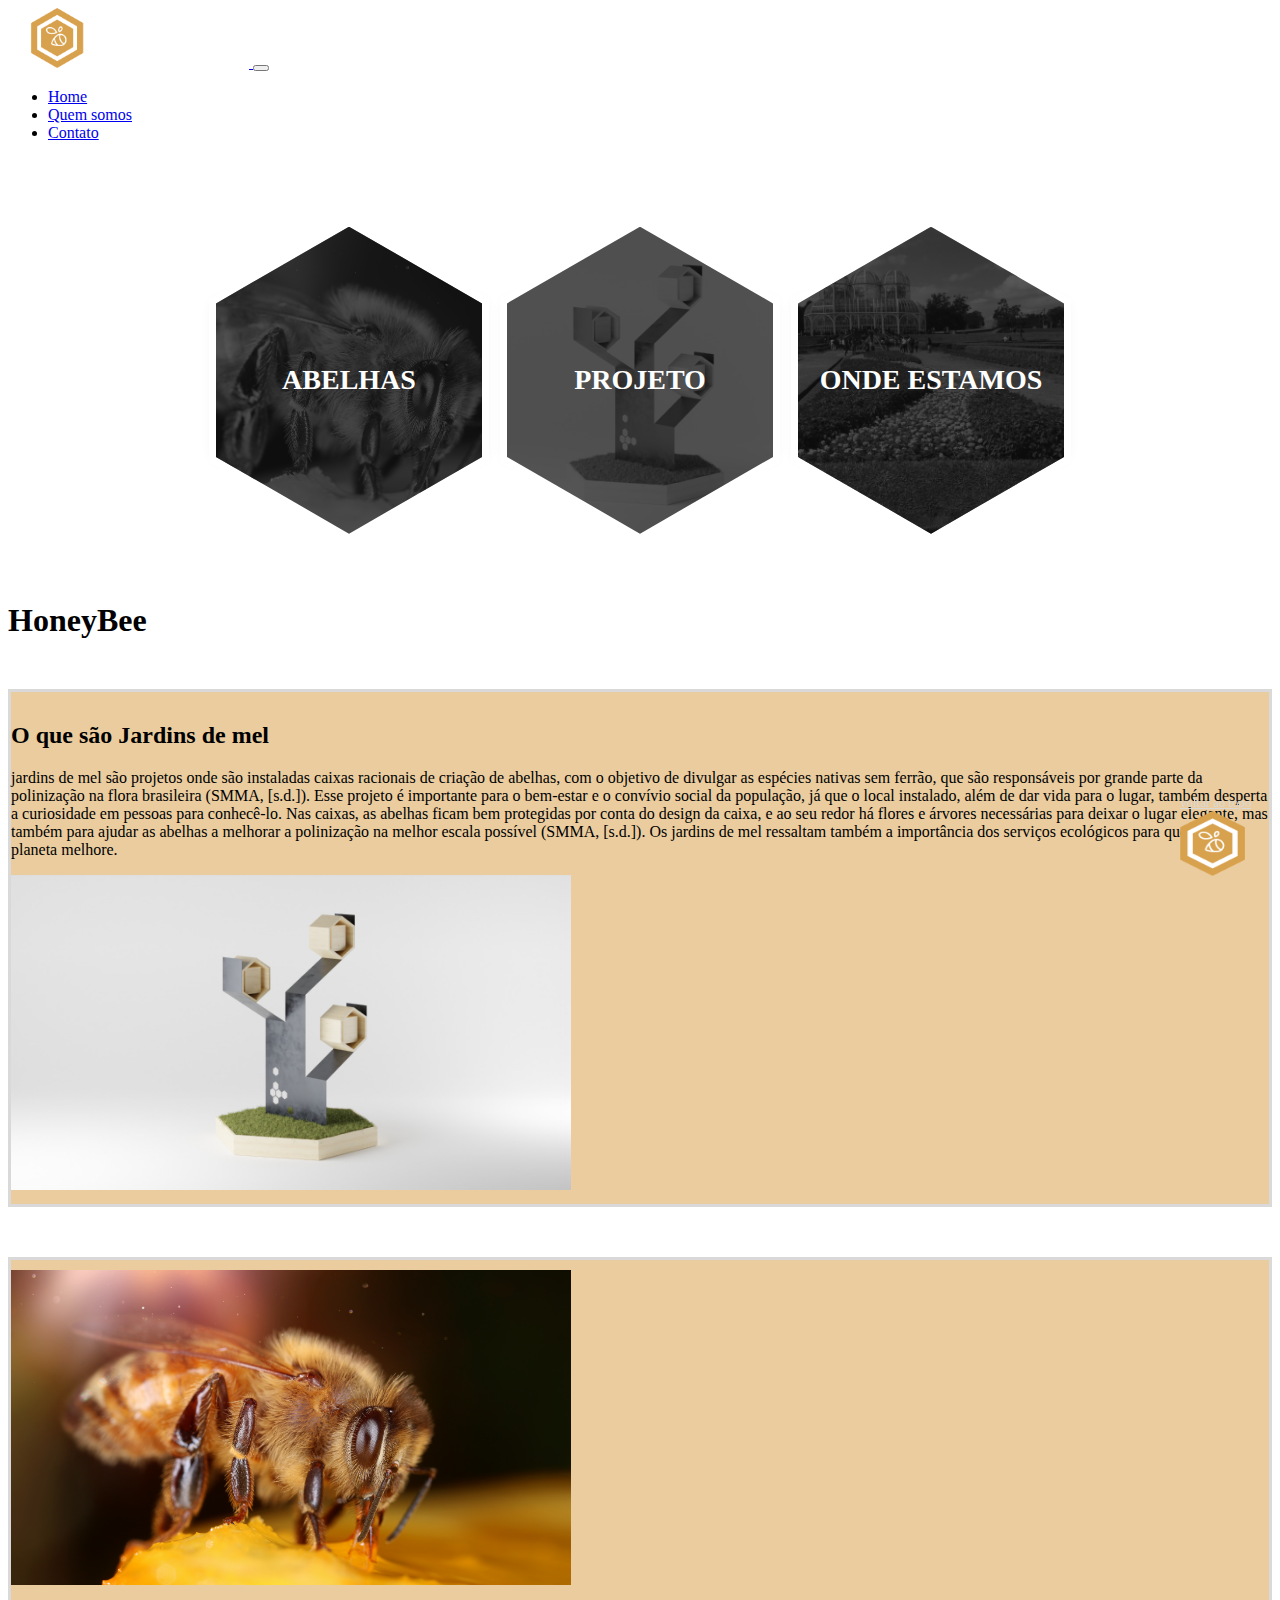
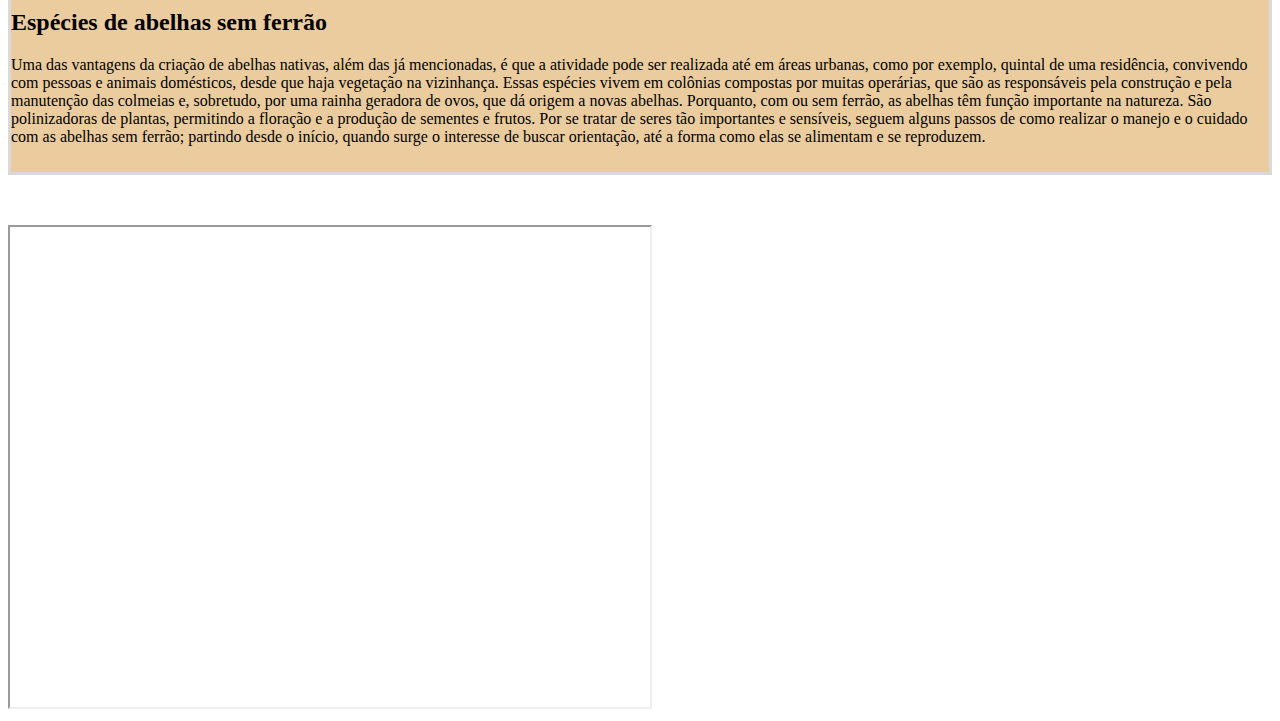
==== index.html @ 40b840bf "Alteracoes de layout" ====
<!DOCTYPE html>
<html lang="pt-br">

<head>
    <meta charset="UTF-8">
    <meta http-equiv="X-UA-Compatible" content="IE=edge">
    <meta name="viewport" content="width=device-width, initial-scale=1.0">
    <link href="https://cdn.jsdelivr.net/npm/bootstrap@5.0.0/dist/css/bootstrap.min.css" rel="stylesheet" integrity="sha384-wEmeIV1mKuiNpC+IOBjI7aAzPcEZeedi5yW5f2yOq55WWLwNGmvvx4Um1vskeMj0" crossorigin="anonymous">
    <link rel="shortcut icon" href="./img/icon.png" type="image/x-icon">
    <link rel="stylesheet" href="https://cdn.jsdelivr.net/npm/bootstrap-icons@1.5.0/font/bootstrap-icons.css">
    <link rel="stylesheet" href="./css/style-boot.css">
    <title>Projeto HoneyBee</title>
</head>

<body>

    <header>
        <nav class="navbar navbar-expand-md navbar-dark bg-dark">
            <div class="container">
                <a class="navbar-brand" href="#">
                    <img src="./img/HoneybeeWhite.png" alt="Logo honeybee">
                </a>
                <button class="navbar-toggler" type="button" data-bs-toggle="collapse" data-bs-target="#navbarSupportedContent" aria-controls="navbarSupportedContent" aria-expanded="false" aria-label="Toggle navigation">
                    <span class="navbar-toggler-icon"></span>
                </button>
                <div class="collapse navbar-collapse" id="navbarSupportedContent">
                    <ul class="navbar-nav ms-auto mb-2 mb-lg-0">
                        <li class="nav-item">
                            <a class="nav-link" href="#">Home</a>
                        </li>
                        <li class="nav-item">
                            <a class="nav-link" href="#">Quem somos</a>
                        </li>

                        <li class="nav-item">
                            <a class="nav-link" href="#">Contato</a>
                        </li>
                    </ul>
                </div>
            </div>
        </nav>
    </header>

    <main>

        <ul class="honeycomb">
            <li class="honeycomb-cell">
                <img class="honeycomb-cell_img" src="./img/abelha.jpeg">
                <div class="honeycomb-cell_title">Abelhas</div>
            </li>
            <li class="honeycomb-cell">
                <img class="honeycomb-cell_img" src="./img/pedestal V2.jpeg">
                <a href="#projeto">
                    <div class="honeycomb-cell_title">Projeto</div>
                </a>
            </li>
            <li class="honeycomb-cell">
                <img class="honeycomb-cell_img" src="./img/onde_estamos.png">
                <a href="https://www.google.com.br/">
                    <div class="honeycomb-cell_title">Onde Estamos</div>
                </a>
            </li>
        </ul>
        </div>

        <div class="container">

            <h1>HoneyBee</h1>

            <div class="row">
                <div class="col">
                    <label>
                        <h2>O que são Jardins de mel</h2>

                        <p>
                            jardins de mel são projetos onde são instaladas caixas racionais de criação de abelhas, com o objetivo de divulgar as espécies nativas sem ferrão, que são responsáveis por grande parte da polinização na flora brasileira (SMMA, [s.d.]). Esse projeto é importante
                            para o bem-estar e o convívio social da população, já que o local instalado, além de dar vida para o lugar, também desperta a curiosidade em pessoas para conhecê-lo. Nas caixas, as abelhas ficam bem protegidas por conta do design da
                            caixa, e ao seu redor há flores e árvores necessárias para deixar o lugar elegante, mas também para ajudar as abelhas a melhorar a polinização na melhor escala possível (SMMA, [s.d.]). Os jardins de mel ressaltam também a importância
                            dos serviços ecológicos para que o nosso planeta melhore.
                        </p>

                    </label>
                </div>

                <div class="col">
                    <label>
                        <img src="./img/pedestal V2.jpeg" class="rounded mx-auto d-block" alt="...">
                    </label>
                </div>
            </div>

            <div class="row">
                <div class="col">
                    <label>
                        <img src="./img/abelha.jpeg" class="rounded mx-auto d-block" alt="...">
                    </label>
                </div>

                <div class="col">

                    <h2>Espécies de abelhas sem ferrão</h2>

                    <p>Uma das vantagens da criação de abelhas nativas, além das já mencionadas, é que a atividade pode ser realizada até em áreas urbanas, como por exemplo, quintal de uma residência, convivendo com pessoas e animais domésticos, desde que
                        haja vegetação na vizinhança. Essas espécies vivem em colônias compostas por muitas operárias, que são as responsáveis pela construção e pela manutenção das colmeias e, sobretudo, por uma rainha geradora de ovos, que dá origem
                        a novas abelhas. Porquanto, com ou sem ferrão, as abelhas têm função importante na natureza. São polinizadoras de plantas, permitindo a floração e a produção de sementes e frutos. Por se tratar de seres tão importantes e sensíveis,
                        seguem alguns passos de como realizar o manejo e o cuidado com as abelhas sem ferrão; partindo desde o início, quando surge o interesse de buscar orientação, até a forma como elas se alimentam e se reproduzem.
                    </p>
                </div>
            </div>

            <iframe src="https://www.google.com/maps/d/embed?mid=1UHLvC9kQbbUJvI1ijsJhCEGsywyWT3DD" width="640" height="480"></iframe>




        </div>



    </main>

    <footer>

    </footer>

    <div id="voltar-topo">
        <a href="#">voltar ao topo<img src="./img/icon.png" alt="ícone navegação para o topo">
        </a>
    </div>



    <script src="https://cdn.jsdelivr.net/npm/bootstrap@5.0.0/dist/js/bootstrap.bundle.min.js" integrity="sha384-p34f1UUtsS3wqzfto5wAAmdvj+osOnFyQFpp4Ua3gs/ZVWx6oOypYoCJhGGScy+8" crossorigin="anonymous"></script>

    <footer>

    </footer>

</body>

</html>
---- css/style-boot.css ----
.navbar-brand img {
    max-height: 60px;
}

.navbar-nav {
    align-items: center;
}

#conteudo {
    column-count: 2;
    column-gap: 50px;
    column-width: 250px;
    margin: 50px 0px;
}

#conteudo h1 {
    column-span: all;
    margin-bottom: 30px;
}

#conteudo p {
    text-align: justify;
}

.row {
    margin: 50px 0px;
    padding: 10px 0px;
    border: #d9d9d9 solid;
    background-color: #d8a04d8a;
}

.col img {
    width: 35rem;
    padding-top: 10;
}

.carousel-caption {
    color: #888;
}

#banner {
    max-width: 70%;
    margin: auto;
    margin-top: 50px;
}

.modal-dialogue {
    width: 600px;
}

.hexagono {
    overflow: hidden;
    visibility: hidden;
    -webkit-transform: rotate(120deg);
    -moz-transform: rotate(120deg);
    -ms-transform: rotate(120deg);
    -o-transform: rotate(120deg);
    transform: rotate(120deg);
    cursor: pointer;
}

.imagens img {
    width: 300px;
    margin: 20px 50px;
    border: 3px solid blueviolet;
}

#voltar-topo {
    width: 80px;
    position: fixed;
    bottom: 20px;
    right: 20px;
}

#voltar-topo a {
    color: #d9d9d9;
    font-size: 0.8rem;
}

#voltar-topo img {
    width: 65px;
    height: 65px;
}

.honeycomb {
    display: -webkit-box;
    display: flex;
    flex-wrap: wrap;
    list-style: none;
    -webkit-box-pack: center;
    justify-content: center;
    -webkit-box-align: center;
    align-items: center;
    max-width: 1200px;
    margin: 0 auto;
    padding: 0;
    transform: translateY(80px);
    margin-bottom: 200px;
    cursor: pointer;
}

.honeycomb-cell {
    -webkit-box-flex: 0;
    flex: 0 1 250px;
    max-width: 250px;
    height: 137.5px;
    margin: 65.4px 12.5px 25px;
    position: relative;
    padding: 0.5em;
    text-align: center;
    z-index: 1;
    box-shadow: 0px 0px 15px 0 rgba(0, 0, 0, 0.1);
}

.honeycomb-cell a {
    text-decoration: none;
}

.honeycomb-cell_img {
    object-fit: cover;
    object-position: center;
    filter: grayscale(100%);
}

.honeycomb-cell_title {
    height: 100%;
    display: -webkit-box;
    display: flex;
    -webkit-box-orient: vertical;
    -webkit-box-direction: normal;
    flex-direction: column;
    -webkit-box-pack: center;
    justify-content: center;
    -webkit-hyphens: auto;
    hyphens: auto;
    word-break: break-word;
    text-transform: uppercase;
    color: #fff;
    font-weight: 700;
    font-size: 1.75em;
    transition: opacity 350ms;
}

.honeycomb-cell_title>small {
    font-weight: 300;
    margin-top: 0.25em;
    cursor: pointer;
}

.honeycomb-cell::before,
.honeycomb-cell::after {
    content: '';
}

.honeycomb-cell::before,
.honeycomb-cell::after,
.honeycomb-cell_img {
    top: -50%;
    left: 0;
    width: 100%;
    height: 200%;
    display: block;
    position: absolute;
    -webkit-clip-path: polygon(50% 0%, 100% 25%, 100% 75%, 50% 100%, 0% 75%, 0% 25%);
    clip-path: polygon(50% 0%, 100% 25%, 100% 75%, 50% 100%, 0% 75%, 0% 25%);
    z-index: -1;
}

.honeycomb-cell::before {
    background: #fff;
    transform: scale(1.055);
}

.honeycomb-cell::after {
    background: #111111;
    opacity: 0.7;
    transition: opacity 350ms;
    -webkit-transition: opacity 350ms;
}

.honeycomb-cell:hover .honeycomb-cell_title {
    opacity: 0;
}

.honeycomb-cell:hover .honeycomb-cell_img {
    filter: grayscale(0%);
}

.honeycomb-cell:hover::before {
    background: #d8a14d;
}

.honeycomb-cell:hover::after {
    opacity: 0;
    cursor: pointer;
}

.honeycomb_Hidden {
    display: none;
    opacity: 0;
    width: 250px;
    margin: 0 12.5px;
}


/****** Responsive *******/

@media (max-width: 550px) {
    .honeycomb-cell {
        margin: 81.25px 25px;
    }
}

@media (min-width: 550px) and (max-width: 825px) {
    .honeycomb-cell:nth-child(3n) {
        margin-right: calc(50% - 125px);
        margin-left: calc(50% - 125px);
    }
    .honeycomb_Hidden:nth-child(3n + 5) {
        display: block;
    }
}

@media (min-width: 825px) and (max-width: 1100px) {
    .honeycomb-cell:nth-child(5n + 4) {
        margin-left: calc(50% - 275px);
    }
    .honeycomb-cell:nth-child(5n + 5) {
        margin-right: calc(50% - 275px);
    }
    .honeycomb_Hidden:nth-child(5n),
    .honeycomb_Hidden:nth-child(5n + 3) {
        display: block;
    }
}

@media (min-width: 1100px) {
    .honeycomb-cell:nth-child(7n + 5) {
        margin-left: calc(50% - 400px);
    }
    .honeycomb-cell:nth-child(7n + 7),
    .honeycomb-cell:nth-child(7n + 5):nth-last-child(2) {
        margin-right: calc(50% - 400px);
    }
    .honeycomb_Hidden:nth-child(7n + 7),
    .honeycomb_Hidden:nth-child(7n + 9),
    .honeycomb_Hidden:nth-child(7n + 11) {
        display: block;
    }
}
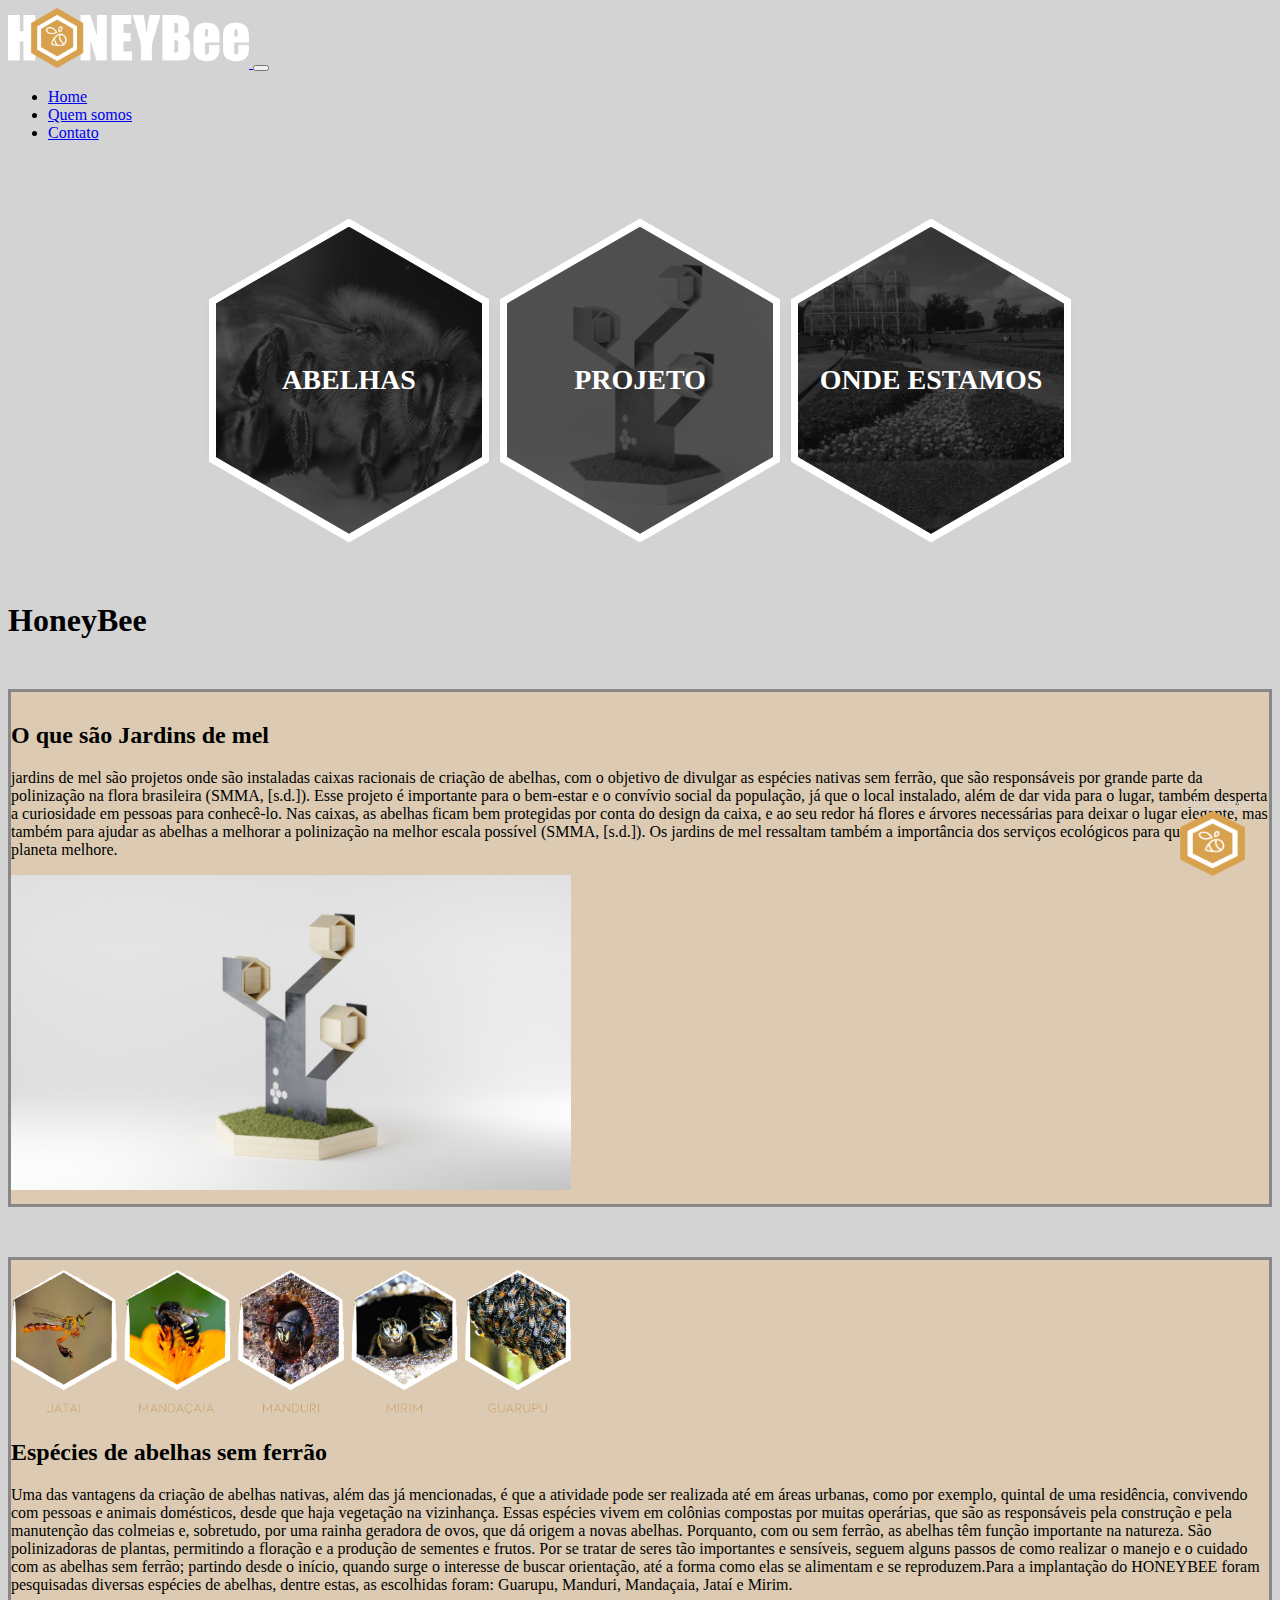
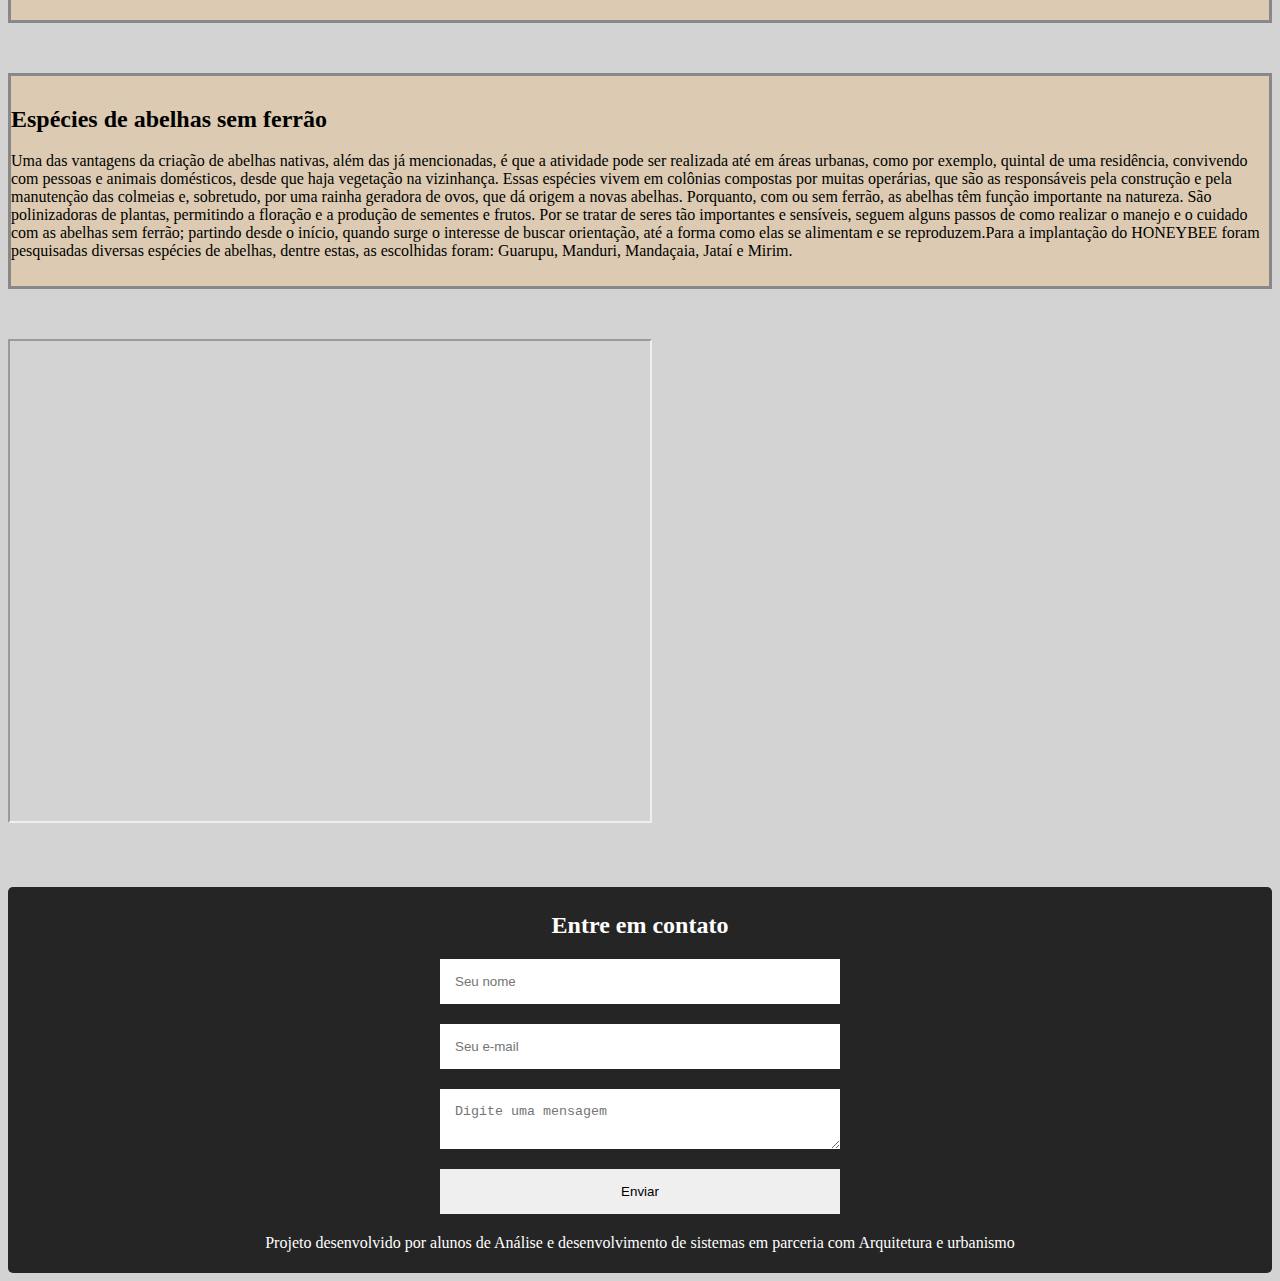
==== commit 9aef0b6e: "Alteracao em layout" ====
--- a/index.html
+++ b/index.html
@@ -29,11 +29,11 @@
                             <a class="nav-link" href="#">Home</a>
                         </li>
                         <li class="nav-item">
-                            <a class="nav-link" href="#">Quem somos</a>
+                            <a class="nav-link" href="#quem-somos">Quem somos</a>
                         </li>
 
                         <li class="nav-item">
-                            <a class="nav-link" href="#">Contato</a>
+                            <a class="nav-link" href="#contato">Contato</a>
                         </li>
                     </ul>
                 </div>
@@ -46,7 +46,9 @@
         <ul class="honeycomb">
             <li class="honeycomb-cell">
                 <img class="honeycomb-cell_img" src="./img/abelha.jpeg">
-                <div class="honeycomb-cell_title">Abelhas</div>
+                <a href="#abelhas">
+                    <div class="honeycomb-cell_title">Abelhas</div>
+                </a>
             </li>
             <li class="honeycomb-cell">
                 <img class="honeycomb-cell_img" src="./img/pedestal V2.jpeg">
@@ -56,7 +58,7 @@
             </li>
             <li class="honeycomb-cell">
                 <img class="honeycomb-cell_img" src="./img/onde_estamos.png">
-                <a href="https://www.google.com.br/">
+                <a href="#mapa">
                     <div class="honeycomb-cell_title">Onde Estamos</div>
                 </a>
             </li>
@@ -92,7 +94,7 @@
             <div class="row">
                 <div class="col">
                     <label>
-                        <img src="./img/abelha.jpeg" class="rounded mx-auto d-block" alt="...">
+                        <img id="abelhas" src="./img/tipos de abelhas.png" class="rounded mx-auto d-block " alt="...">
                     </label>
                 </div>
 
@@ -103,15 +105,34 @@
                     <p>Uma das vantagens da criação de abelhas nativas, além das já mencionadas, é que a atividade pode ser realizada até em áreas urbanas, como por exemplo, quintal de uma residência, convivendo com pessoas e animais domésticos, desde que
                         haja vegetação na vizinhança. Essas espécies vivem em colônias compostas por muitas operárias, que são as responsáveis pela construção e pela manutenção das colmeias e, sobretudo, por uma rainha geradora de ovos, que dá origem
                         a novas abelhas. Porquanto, com ou sem ferrão, as abelhas têm função importante na natureza. São polinizadoras de plantas, permitindo a floração e a produção de sementes e frutos. Por se tratar de seres tão importantes e sensíveis,
-                        seguem alguns passos de como realizar o manejo e o cuidado com as abelhas sem ferrão; partindo desde o início, quando surge o interesse de buscar orientação, até a forma como elas se alimentam e se reproduzem.
+                        seguem alguns passos de como realizar o manejo e o cuidado com as abelhas sem ferrão; partindo desde o início, quando surge o interesse de buscar orientação, até a forma como elas se alimentam e se reproduzem.Para a implantação
+                        do HONEYBEE foram pesquisadas diversas espécies de abelhas, dentre estas, as escolhidas foram: Guarupu, Manduri, Mandaçaia, Jataí e Mirim.
                     </p>
                 </div>
             </div>
 
-            <iframe src="https://www.google.com/maps/d/embed?mid=1UHLvC9kQbbUJvI1ijsJhCEGsywyWT3DD" width="640" height="480"></iframe>
+            <div class="row">
+                <div id="quem-somos" class="col">
+                    <label>
 
+                        <h2>Espécies de abelhas sem ferrão</h2>
 
+                         <p>Uma das vantagens da criação de abelhas nativas, além das já mencionadas, é que a atividade pode ser realizada até em áreas urbanas, como por exemplo, quintal de uma residência, convivendo com pessoas e animais domésticos, desde que
+                        haja vegetação na vizinhança. Essas espécies vivem em colônias compostas por muitas operárias, que são as responsáveis pela construção e pela manutenção das colmeias e, sobretudo, por uma rainha geradora de ovos, que dá origem
+                        a novas abelhas. Porquanto, com ou sem ferrão, as abelhas têm função importante na natureza. São polinizadoras de plantas, permitindo a floração e a produção de sementes e frutos. Por se tratar de seres tão importantes e sensíveis,
+                        seguem alguns passos de como realizar o manejo e o cuidado com as abelhas sem ferrão; partindo desde o início, quando surge o interesse de buscar orientação, até a forma como elas se alimentam e se reproduzem.Para a implantação
+                        do HONEYBEE foram pesquisadas diversas espécies de abelhas, dentre estas, as escolhidas foram: Guarupu, Manduri, Mandaçaia, Jataí e Mirim.
+                    </p>
+                       
+                    </label>
+                </div>
 
+                <div class="col">
+
+                </div>
+            </div>
+
+            <iframe id="mapa" src="https://www.google.com/maps/d/embed?mid=1UHLvC9kQbbUJvI1ijsJhCEGsywyWT3DD" width="640" height="480"></iframe>
 
         </div>
 
@@ -119,20 +140,29 @@
 
     </main>
 
-    <footer>
-
-    </footer>
-
     <div id="voltar-topo">
         <a href="#">voltar ao topo<img src="./img/icon.png" alt="ícone navegação para o topo">
         </a>
     </div>
 
 
-
     <script src="https://cdn.jsdelivr.net/npm/bootstrap@5.0.0/dist/js/bootstrap.bundle.min.js" integrity="sha384-p34f1UUtsS3wqzfto5wAAmdvj+osOnFyQFpp4Ua3gs/ZVWx6oOypYoCJhGGScy+8" crossorigin="anonymous"></script>
 
-    <footer>
+    <footer id="contato">
+
+        <h2>Entre em contato</h2>
+        <form action="" method="">
+            <input type="text" name="name" placeholder="Seu nome">
+
+            <input type="email" name="email" placeholder="Seu e-mail">
+
+            <textarea name="msg" placeholder="Digite uma mensagem"></textarea>
+
+            <input type="submit" value="Enviar" href="index.html">
+
+        </form>
+
+        <p>Projeto desenvolvido por alunos de Análise e desenvolvimento de sistemas em parceria com Arquitetura e urbanismo</p>
 
     </footer>
 
--- a/css/style-boot.css
+++ b/css/style-boot.css
@@ -1,3 +1,12 @@
+@import url('http://fonts.cdnfonts.com/css/kiona-2');
+body {
+    background-color: rgb(211, 211, 211);
+}
+
+iframe {
+    margin: auto;
+}
+
 .navbar-brand img {
     max-height: 60px;
 }
@@ -7,6 +16,7 @@
 }
 
 #conteudo {
+    font-family: 'Kiona', sans-serif;
     column-count: 2;
     column-gap: 50px;
     column-width: 250px;
@@ -14,6 +24,7 @@
 }
 
 #conteudo h1 {
+    font-family: 'Kiona', sans-serif;
     column-span: all;
     margin-bottom: 30px;
 }
@@ -25,12 +36,14 @@
 .row {
     margin: 50px 0px;
     padding: 10px 0px;
-    border: #d9d9d9 solid;
-    background-color: #d8a04d8a;
+    border: #888888 solid;
+    background-color: #ecbc7357;
 }
 
 .col img {
-    width: 35rem;
+    min-width: 15rem;
+    max-width: 35rem;
+    margin: auto;
     padding-top: 10;
 }
 
@@ -202,6 +215,46 @@
     margin: 0 12.5px;
 }
 
+footer {
+    padding: 5px 0;
+    background-color: #252525;
+    color: #fff;
+    text-align: center;
+    border-radius: 5px;
+    margin-top: 60px;
+}
+
+footer h2 {
+    padding: -10px;
+}
+
+footer img {
+    height: 150px;
+    margin: 10px 5px 5px;
+}
+
+footer p {
+    margin-top: 20px;
+}
+
+footer form {
+    width: 400px;
+    margin-left: auto;
+    margin-right: auto;
+}
+
+footer input,
+footer textarea {
+    border: none;
+    padding: 15px;
+    box-sizing: border-box;
+    margin-bottom: 20px;
+    width: 100%;
+    display: block;
+    outline: none;
+    height: auto;
+}
+
 
 /****** Responsive *******/
 
@@ -216,35 +269,35 @@
         margin-right: calc(50% - 125px);
         margin-left: calc(50% - 125px);
     }
-    .honeycomb_Hidden:nth-child(3n + 5) {
+    .honeycomb_Hidden:nth-child(3n+5) {
         display: block;
     }
 }
 
 @media (min-width: 825px) and (max-width: 1100px) {
-    .honeycomb-cell:nth-child(5n + 4) {
+    .honeycomb-cell:nth-child(5n+4) {
         margin-left: calc(50% - 275px);
     }
-    .honeycomb-cell:nth-child(5n + 5) {
+    .honeycomb-cell:nth-child(5n+5) {
         margin-right: calc(50% - 275px);
     }
     .honeycomb_Hidden:nth-child(5n),
-    .honeycomb_Hidden:nth-child(5n + 3) {
+    .honeycomb_Hidden:nth-child(5n+3) {
         display: block;
     }
 }
 
 @media (min-width: 1100px) {
-    .honeycomb-cell:nth-child(7n + 5) {
+    .honeycomb-cell:nth-child(7n+5) {
         margin-left: calc(50% - 400px);
     }
-    .honeycomb-cell:nth-child(7n + 7),
-    .honeycomb-cell:nth-child(7n + 5):nth-last-child(2) {
+    .honeycomb-cell:nth-child(7n+7),
+    .honeycomb-cell:nth-child(7n+5):nth-last-child(2) {
         margin-right: calc(50% - 400px);
     }
-    .honeycomb_Hidden:nth-child(7n + 7),
-    .honeycomb_Hidden:nth-child(7n + 9),
-    .honeycomb_Hidden:nth-child(7n + 11) {
+    .honeycomb_Hidden:nth-child(7n+7),
+    .honeycomb_Hidden:nth-child(7n+9),
+    .honeycomb_Hidden:nth-child(7n+11) {
         display: block;
     }
 }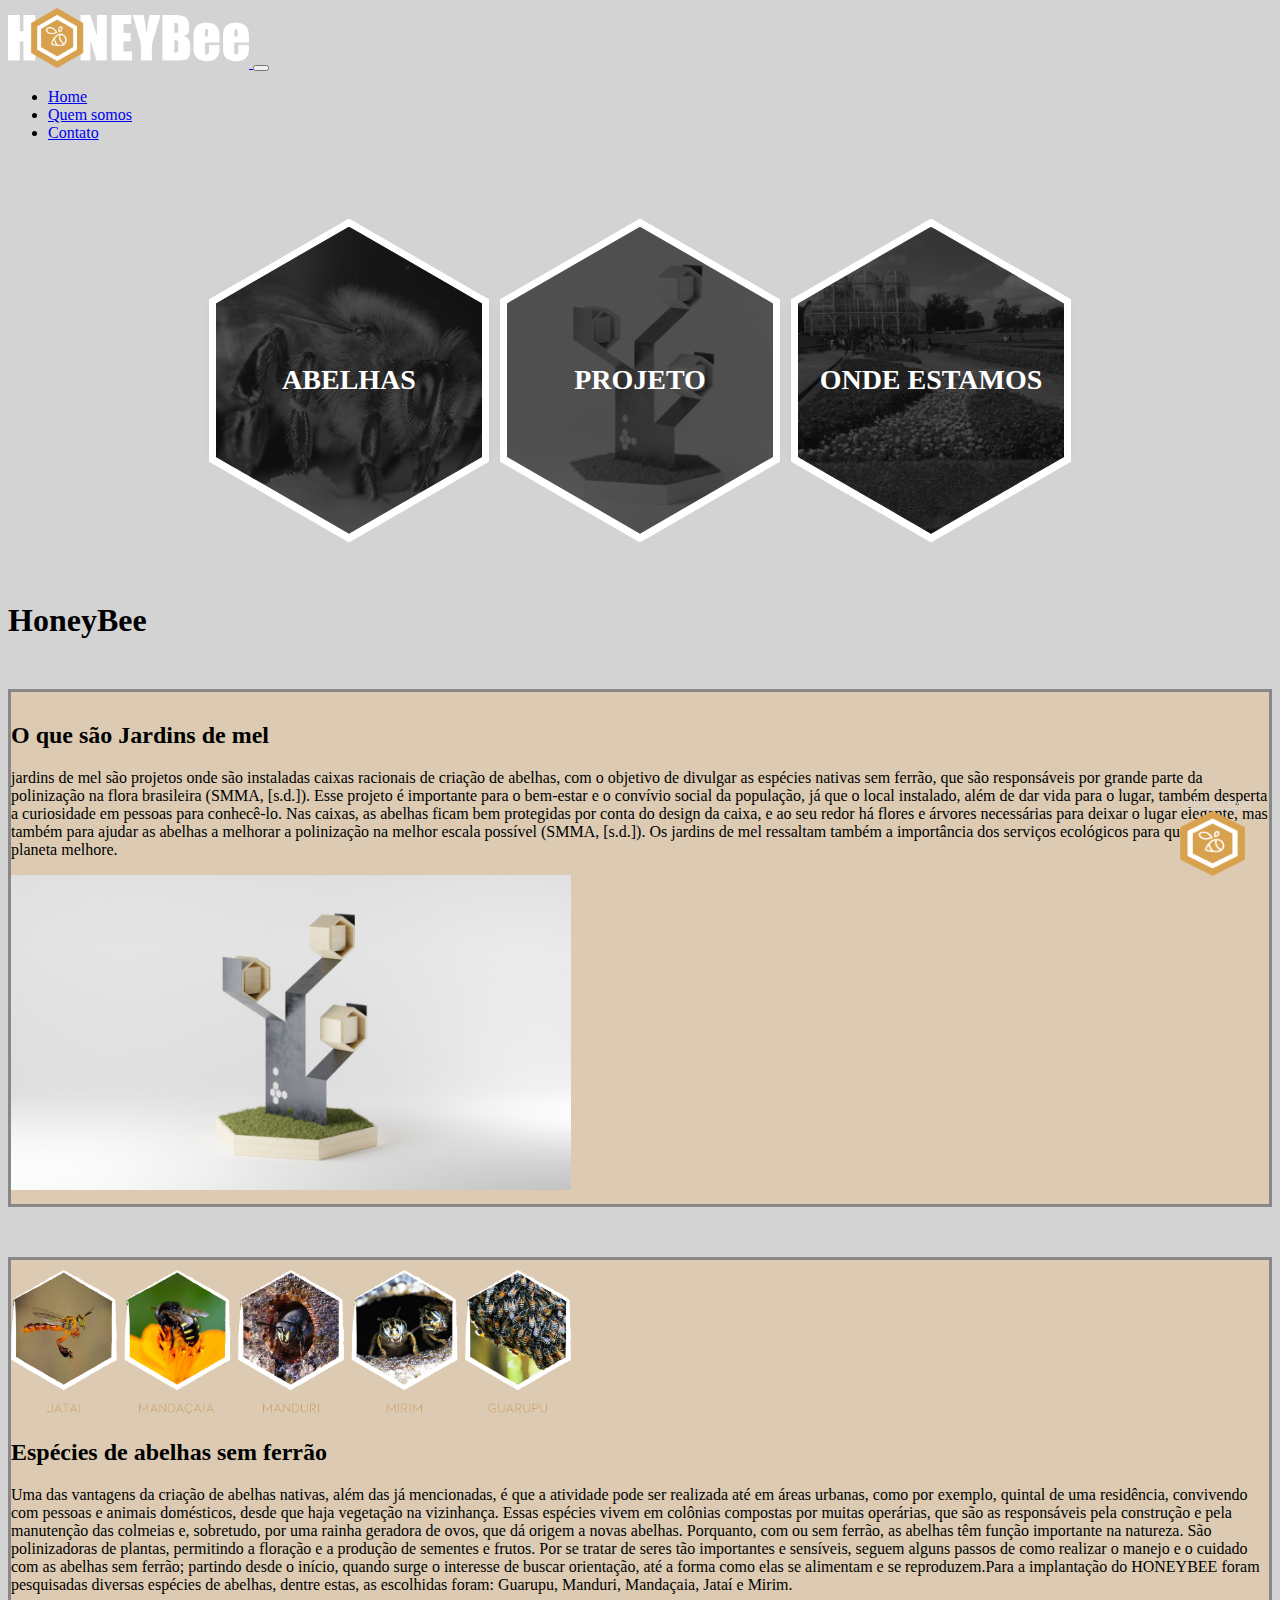
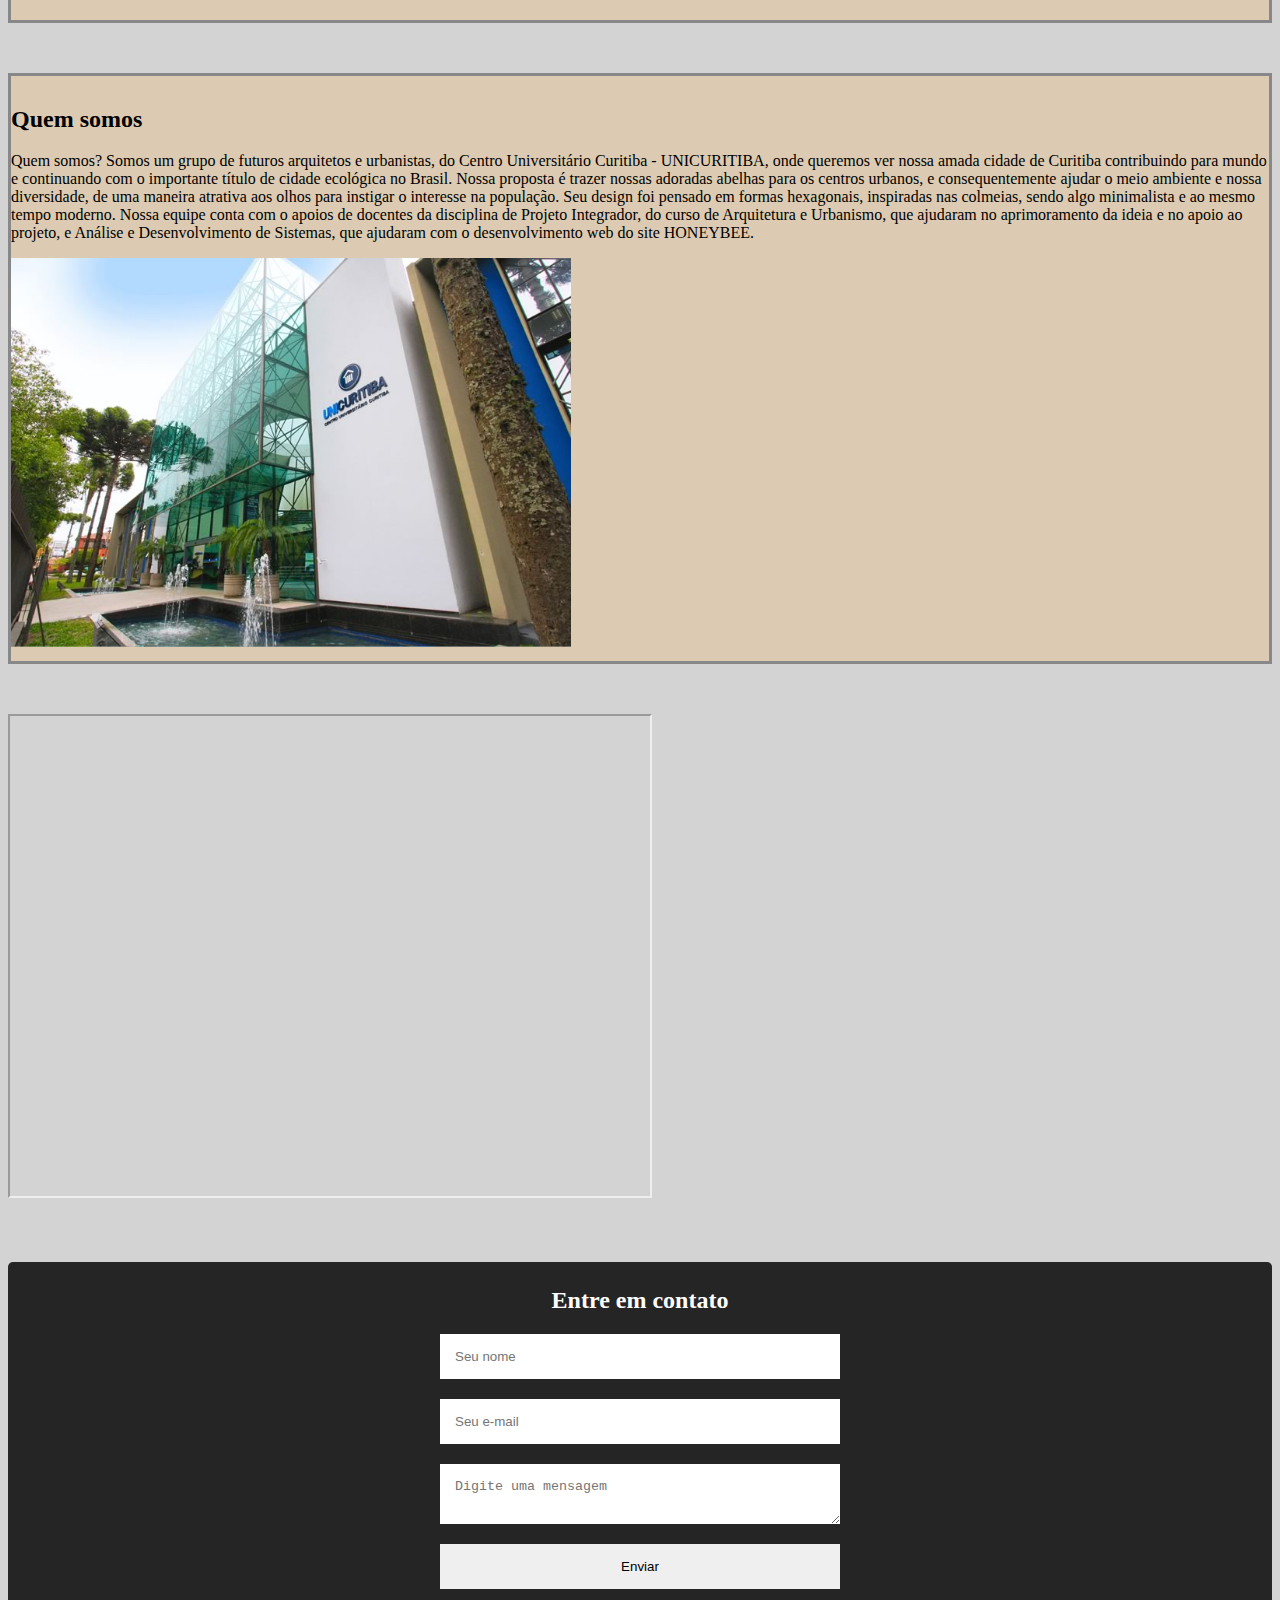
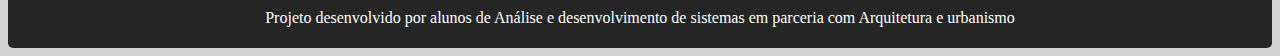
==== commit bb7eddc8: "Alteracao em layout" ====
--- a/index.html
+++ b/index.html
@@ -115,20 +115,26 @@
                 <div id="quem-somos" class="col">
                     <label>
 
-                        <h2>Espécies de abelhas sem ferrão</h2>
+                        <h2>Quem somos</h2>
 
-                         <p>Uma das vantagens da criação de abelhas nativas, além das já mencionadas, é que a atividade pode ser realizada até em áreas urbanas, como por exemplo, quintal de uma residência, convivendo com pessoas e animais domésticos, desde que
-                        haja vegetação na vizinhança. Essas espécies vivem em colônias compostas por muitas operárias, que são as responsáveis pela construção e pela manutenção das colmeias e, sobretudo, por uma rainha geradora de ovos, que dá origem
-                        a novas abelhas. Porquanto, com ou sem ferrão, as abelhas têm função importante na natureza. São polinizadoras de plantas, permitindo a floração e a produção de sementes e frutos. Por se tratar de seres tão importantes e sensíveis,
-                        seguem alguns passos de como realizar o manejo e o cuidado com as abelhas sem ferrão; partindo desde o início, quando surge o interesse de buscar orientação, até a forma como elas se alimentam e se reproduzem.Para a implantação
-                        do HONEYBEE foram pesquisadas diversas espécies de abelhas, dentre estas, as escolhidas foram: Guarupu, Manduri, Mandaçaia, Jataí e Mirim.
+                         <p>Quem somos? 
+
+                            Somos um grupo de futuros arquitetos e urbanistas, do Centro Universitário Curitiba - UNICURITIBA, onde queremos ver nossa amada cidade de Curitiba contribuindo para mundo e continuando com o importante título de cidade ecológica no Brasil.
+                            
+                            Nossa proposta é trazer nossas adoradas abelhas para os centros urbanos, e consequentemente ajudar o meio ambiente e nossa diversidade, de uma maneira atrativa aos olhos para instigar o interesse na população. 
+                            
+                            Seu design foi pensado em formas hexagonais, inspiradas nas colmeias, sendo algo minimalista e ao mesmo tempo moderno. 
+                            
+                            Nossa equipe conta com o apoios de docentes da disciplina de Projeto Integrador, do curso de Arquitetura e Urbanismo, que ajudaram no aprimoramento da ideia e no apoio ao projeto, e Análise e Desenvolvimento de Sistemas, que ajudaram com o desenvolvimento web do site HONEYBEE.
                     </p>
                        
                     </label>
                 </div>
 
                 <div class="col">
-
+                    <label>
+                        <img id="UNICURITIBA" src="./img/motivo-3.jpg" class="rounded mx-auto d-block " alt="...">
+                    </label>
                 </div>
             </div>
 
--- a/css/style-boot.css
+++ b/css/style-boot.css
@@ -1,5 +1,6 @@
 @import url('http://fonts.cdnfonts.com/css/kiona-2');
 body {
+    scroll-behavior: smooth;
     background-color: rgb(211, 211, 211);
 }
 
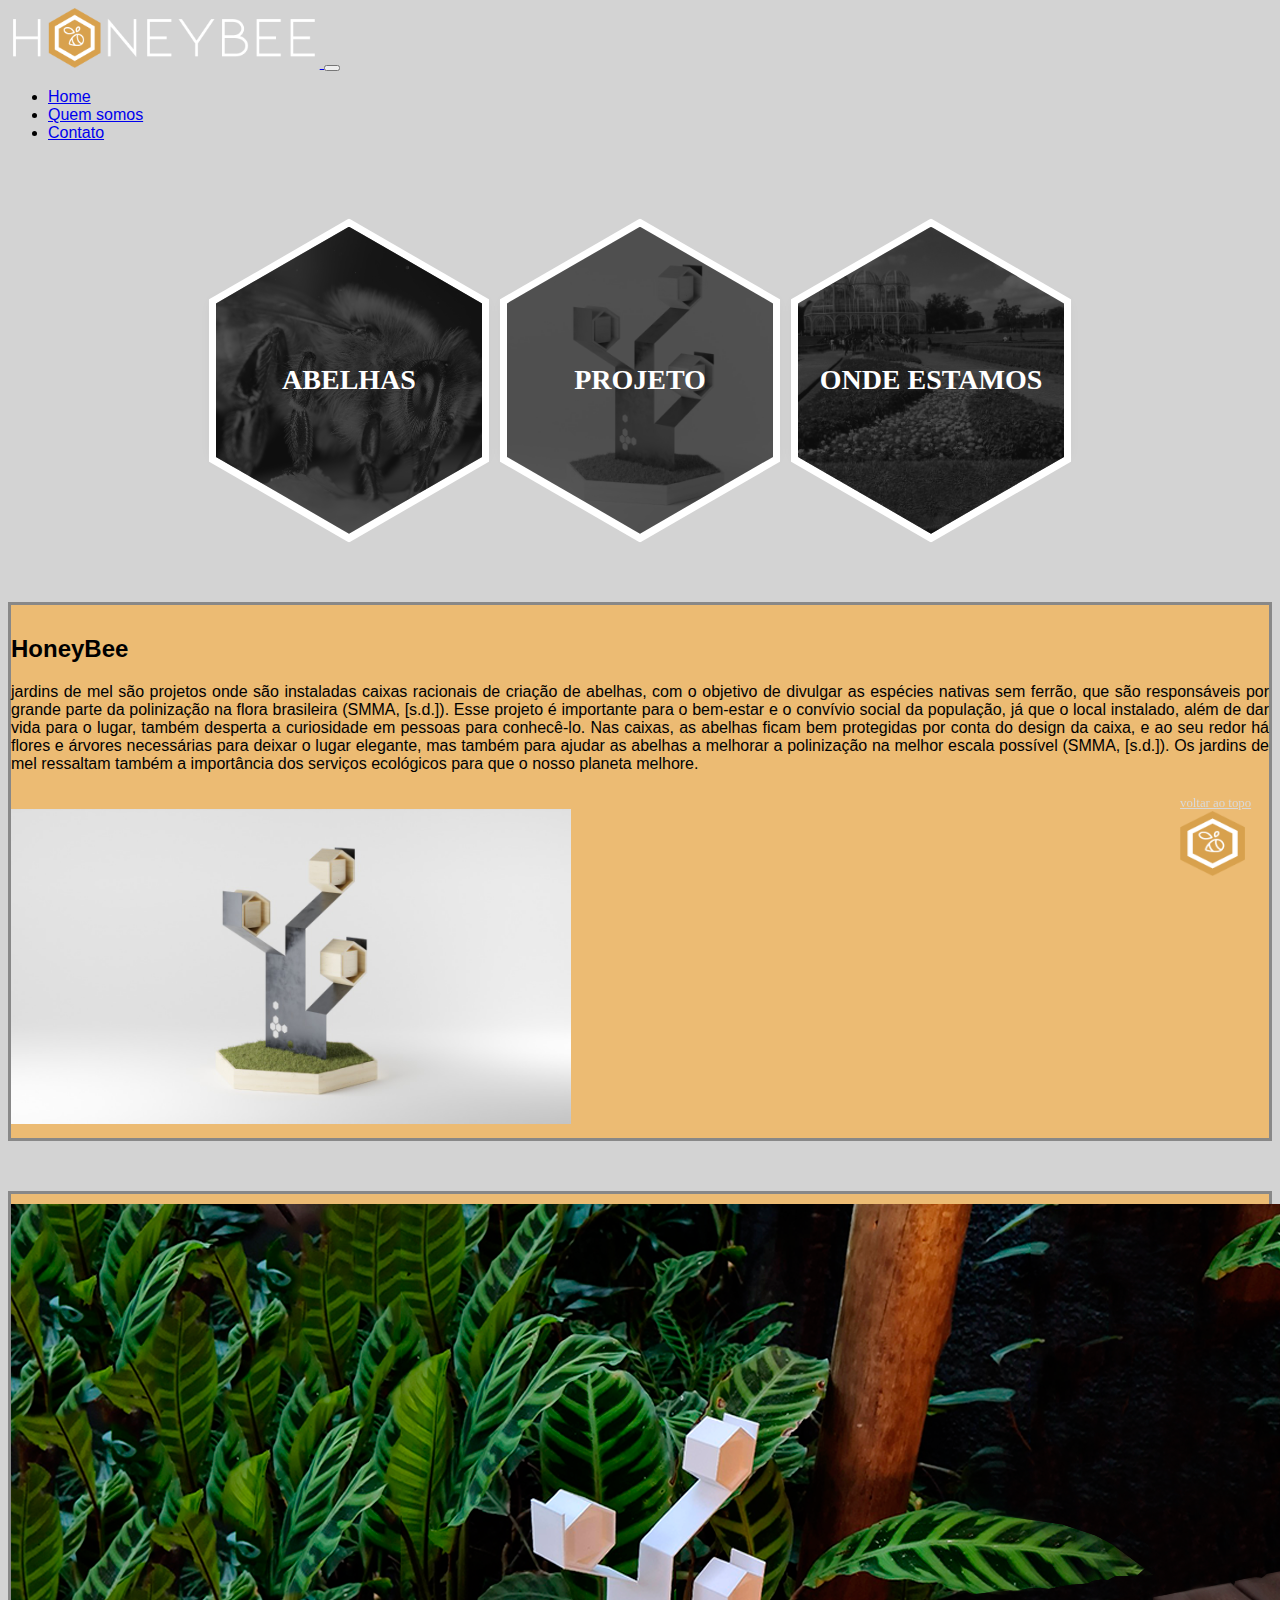
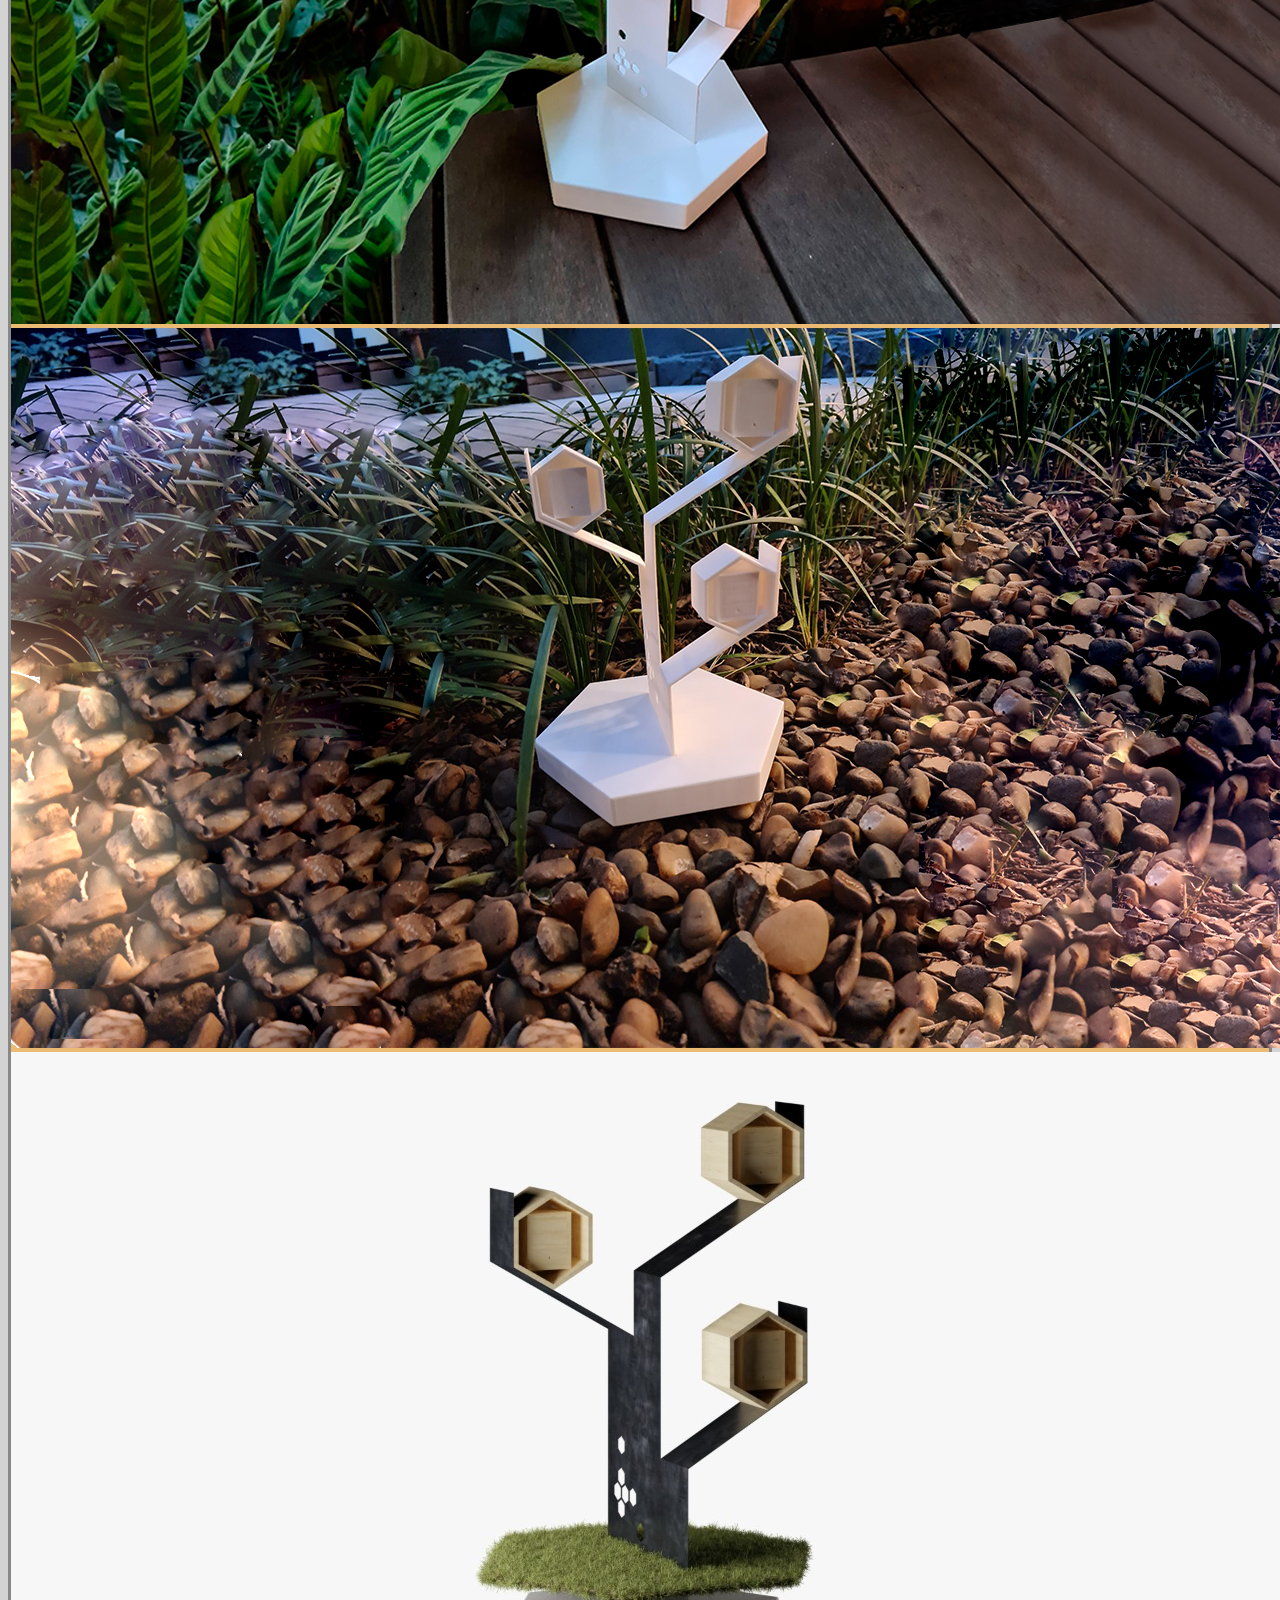
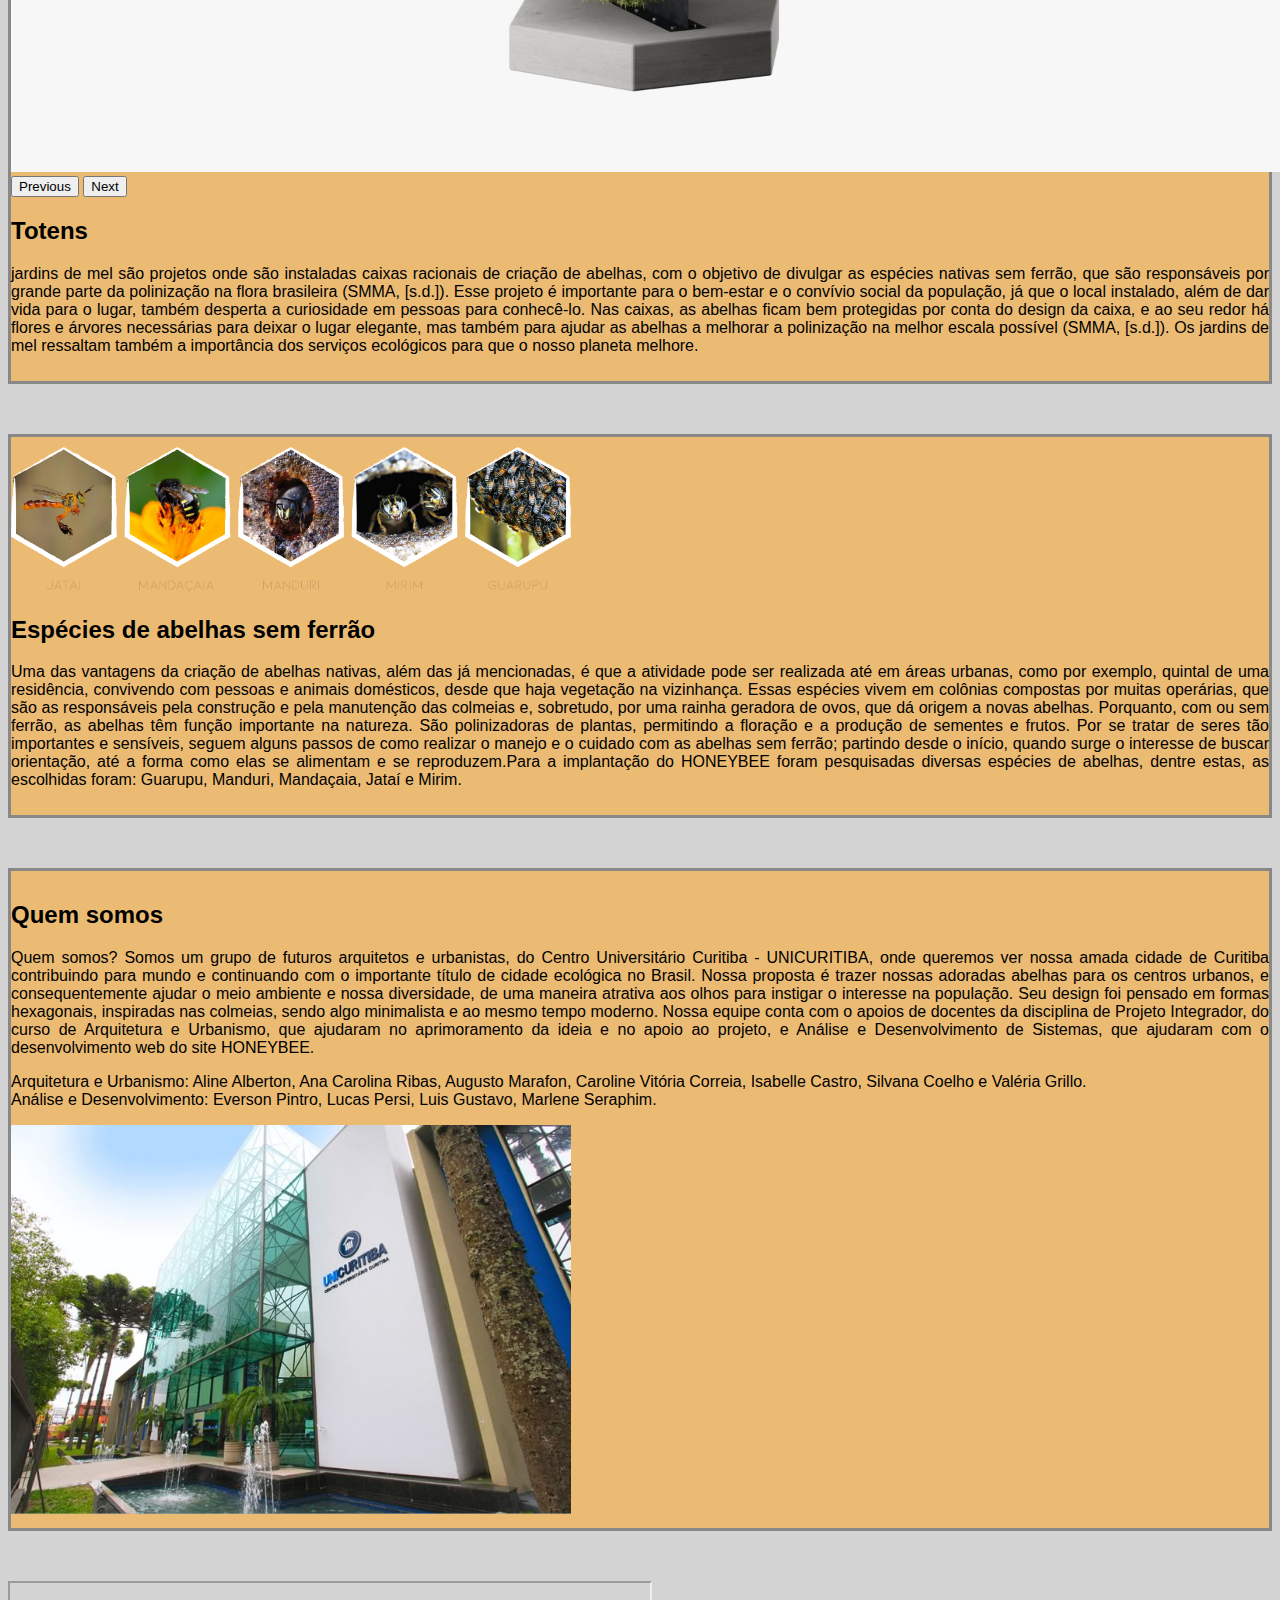
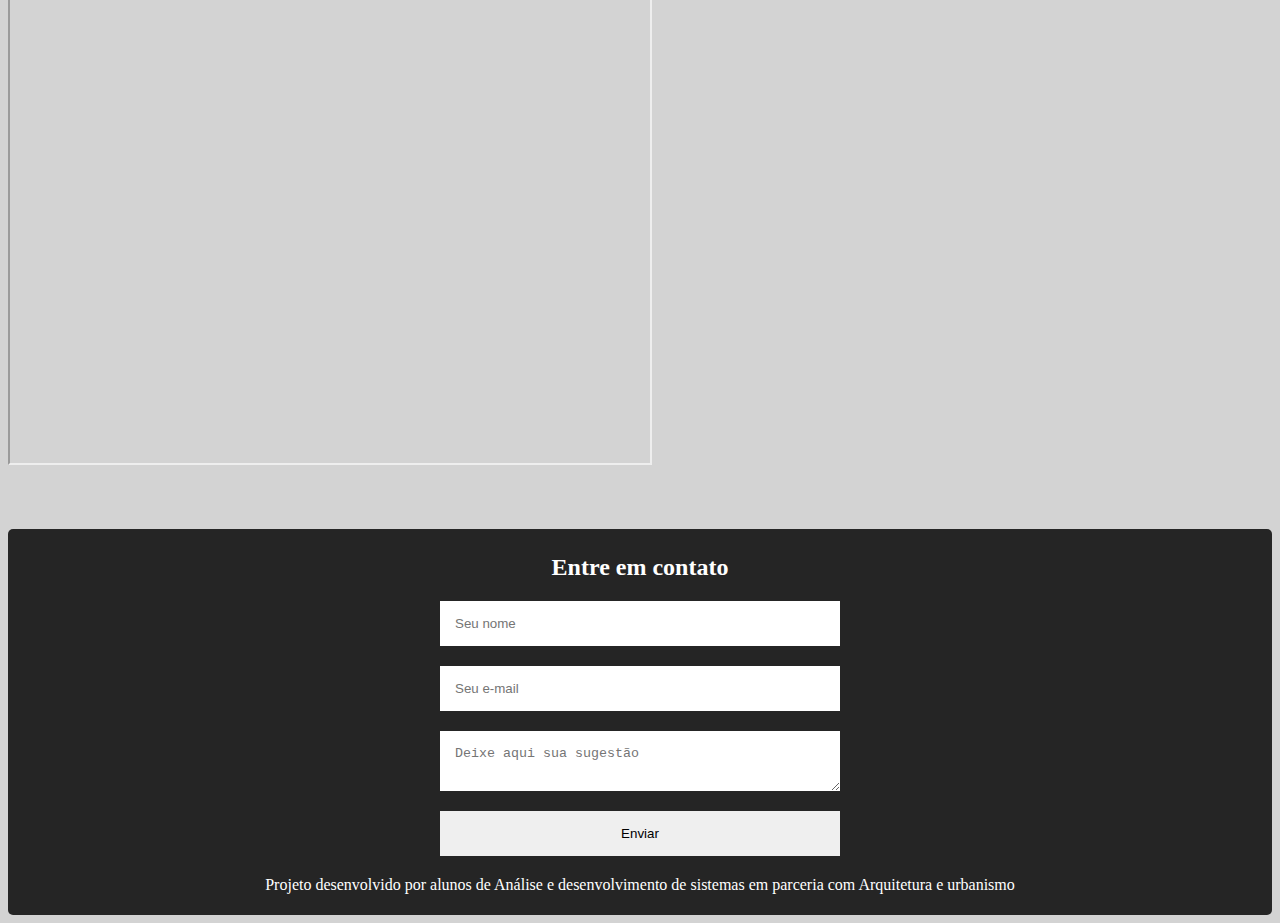
==== commit 73fb1ac8: "ajuste" ====
--- a/index.html
+++ b/index.html
@@ -18,7 +18,7 @@
         <nav class="navbar navbar-expand-md navbar-dark bg-dark">
             <div class="container">
                 <a class="navbar-brand" href="#">
-                    <img src="./img/HoneybeeWhite.png" alt="Logo honeybee">
+                    <img src="./img/LogoNovaTBranca.png" alt="Logo honeybee">
                 </a>
                 <button class="navbar-toggler" type="button" data-bs-toggle="collapse" data-bs-target="#navbarSupportedContent" aria-controls="navbarSupportedContent" aria-expanded="false" aria-label="Toggle navigation">
                     <span class="navbar-toggler-icon"></span>
@@ -67,12 +67,12 @@
 
         <div class="container">
 
-            <h1>HoneyBee</h1>
-
-            <div class="row">
-                <div class="col">
-                    <label>
-                        <h2>O que são Jardins de mel</h2>
+
+
+            <div class="row">
+                <div class="col-sm-12 col-md-6 col-lg-6">
+                    <label>
+                        <h2>HoneyBee</h2>
 
                         <p>
                             jardins de mel são projetos onde são instaladas caixas racionais de criação de abelhas, com o objetivo de divulgar as espécies nativas sem ferrão, que são responsáveis por grande parte da polinização na flora brasileira (SMMA, [s.d.]). Esse projeto é importante
@@ -80,13 +80,54 @@
                             caixa, e ao seu redor há flores e árvores necessárias para deixar o lugar elegante, mas também para ajudar as abelhas a melhorar a polinização na melhor escala possível (SMMA, [s.d.]). Os jardins de mel ressaltam também a importância
                             dos serviços ecológicos para que o nosso planeta melhore.
                         </p>
-
-                    </label>
-                </div>
-
-                <div class="col">
-                    <label>
-                        <img src="./img/pedestal V2.jpeg" class="rounded mx-auto d-block" alt="...">
+                    </label>
+                </div>
+
+                <div class="col-sm-12 col-md-6 col-lg-6">
+                    <label>
+                        <img id="Pedestal" src="./img/pedestal V2.jpeg" class="rounded mx-auto d-block" alt="...">
+                    </label>
+                </div>
+            </div>
+
+            <div class="row">
+                <div class="col-sm-12 col-md-6 col-lg-6">
+                    <label>
+                            <div id="carouselExampleControls" class="carousel slide" data-bs-ride="carousel">
+                                <div class="carousel-inner">
+                                  <div class="carousel-item active">
+                                    <img src="./img/Totem1.png" class="rounded d-block w-100" alt="...">
+                                  </div>
+                                  <div class="carousel-item">
+                                    <img src="./img/totem2.png" class="rounded d-block w-100" alt="...">
+                                  </div>
+                                  <div class="carousel-item">
+                                    <img src="./img/Totem3.jpeg" class="rounded d-block w-100" alt="...">
+                                  </div>
+                                </div>
+                                <button class="carousel-control-prev" type="button" data-bs-target="#carouselExampleControls" data-bs-slide="prev">
+                                  <span class="carousel-control-prev-icon" aria-hidden="true"></span>
+                                  <span class="visually-hidden">Previous</span>
+                                </button>
+                                <button class="carousel-control-next" type="button" data-bs-target="#carouselExampleControls" data-bs-slide="next">
+                                  <span class="carousel-control-next-icon" aria-hidden="true"></span>
+                                  <span class="visually-hidden">Next</span>
+                                </button>
+                              </div>
+                    </label>
+                </div>
+
+                <div class="col">
+                    <label>
+
+                        <h2>Totens</h2>
+
+                        <p>
+                        jardins de mel são projetos onde são instaladas caixas racionais de criação de abelhas, com o objetivo de divulgar as espécies nativas sem ferrão, que são responsáveis por grande parte da polinização na flora brasileira (SMMA, [s.d.]). Esse projeto é importante
+                        para o bem-estar e o convívio social da população, já que o local instalado, além de dar vida para o lugar, também desperta a curiosidade em pessoas para conhecê-lo. Nas caixas, as abelhas ficam bem protegidas por conta do design da
+                        caixa, e ao seu redor há flores e árvores necessárias para deixar o lugar elegante, mas também para ajudar as abelhas a melhorar a polinização na melhor escala possível (SMMA, [s.d.]). Os jardins de mel ressaltam também a importância
+                        dos serviços ecológicos para que o nosso planeta melhore.
+                        </p>
                     </label>
                 </div>
             </div>
@@ -102,11 +143,12 @@
 
                     <h2>Espécies de abelhas sem ferrão</h2>
 
-                    <p>Uma das vantagens da criação de abelhas nativas, além das já mencionadas, é que a atividade pode ser realizada até em áreas urbanas, como por exemplo, quintal de uma residência, convivendo com pessoas e animais domésticos, desde que
-                        haja vegetação na vizinhança. Essas espécies vivem em colônias compostas por muitas operárias, que são as responsáveis pela construção e pela manutenção das colmeias e, sobretudo, por uma rainha geradora de ovos, que dá origem
-                        a novas abelhas. Porquanto, com ou sem ferrão, as abelhas têm função importante na natureza. São polinizadoras de plantas, permitindo a floração e a produção de sementes e frutos. Por se tratar de seres tão importantes e sensíveis,
-                        seguem alguns passos de como realizar o manejo e o cuidado com as abelhas sem ferrão; partindo desde o início, quando surge o interesse de buscar orientação, até a forma como elas se alimentam e se reproduzem.Para a implantação
-                        do HONEYBEE foram pesquisadas diversas espécies de abelhas, dentre estas, as escolhidas foram: Guarupu, Manduri, Mandaçaia, Jataí e Mirim.
+                    <p>
+                        Uma das vantagens da criação de abelhas nativas, além das já mencionadas, é que a atividade pode ser realizada até em áreas urbanas, como por exemplo, quintal de uma residência, convivendo com pessoas e animais domésticos, desde que haja vegetação na
+                        vizinhança. Essas espécies vivem em colônias compostas por muitas operárias, que são as responsáveis pela construção e pela manutenção das colmeias e, sobretudo, por uma rainha geradora de ovos, que dá origem a novas abelhas. Porquanto,
+                        com ou sem ferrão, as abelhas têm função importante na natureza. São polinizadoras de plantas, permitindo a floração e a produção de sementes e frutos. Por se tratar de seres tão importantes e sensíveis, seguem alguns passos de
+                        como realizar o manejo e o cuidado com as abelhas sem ferrão; partindo desde o início, quando surge o interesse de buscar orientação, até a forma como elas se alimentam e se reproduzem.Para a implantação do HONEYBEE foram pesquisadas
+                        diversas espécies de abelhas, dentre estas, as escolhidas foram: Guarupu, Manduri, Mandaçaia, Jataí e Mirim.
                     </p>
                 </div>
             </div>
@@ -127,6 +169,11 @@
                             
                             Nossa equipe conta com o apoios de docentes da disciplina de Projeto Integrador, do curso de Arquitetura e Urbanismo, que ajudaram no aprimoramento da ideia e no apoio ao projeto, e Análise e Desenvolvimento de Sistemas, que ajudaram com o desenvolvimento web do site HONEYBEE.
                     </p>
+
+                    <P>
+                        Arquitetura e Urbanismo: Aline Alberton, Ana Carolina Ribas, Augusto Marafon, Caroline Vitória Correia, Isabelle Castro, Silvana Coelho e Valéria Grillo.   <br>
+                        Análise e Desenvolvimento: Everson Pintro, Lucas Persi, Luis Gustavo, Marlene Seraphim.
+                    </P>
                        
                     </label>
                 </div>
@@ -138,7 +185,7 @@
                 </div>
             </div>
 
-            <iframe id="mapa" src="https://www.google.com/maps/d/embed?mid=1UHLvC9kQbbUJvI1ijsJhCEGsywyWT3DD" width="640" height="480"></iframe>
+            <iframe src="https://www.google.com/maps/d/embed?mid=1F3REJdb20J_Xa65_j0QETKvANlbaYGa5" width="640" height="480"></iframe>
 
         </div>
 
@@ -162,7 +209,7 @@
 
             <input type="email" name="email" placeholder="Seu e-mail">
 
-            <textarea name="msg" placeholder="Digite uma mensagem"></textarea>
+            <textarea name="msg" placeholder="Deixe aqui sua sugestão"></textarea>
 
             <input type="submit" value="Enviar" href="index.html">
 
--- a/css/style-boot.css
+++ b/css/style-boot.css
@@ -16,29 +16,25 @@
     align-items: center;
 }
 
-#conteudo {
+.container {
     font-family: 'Kiona', sans-serif;
-    column-count: 2;
-    column-gap: 50px;
-    column-width: 250px;
-    margin: 50px 0px;
-}
-
-#conteudo h1 {
-    font-family: 'Kiona', sans-serif;
-    column-span: all;
-    margin-bottom: 30px;
-}
-
-#conteudo p {
+    ;
+}
+
+.container p {
     text-align: justify;
+}
+
+#Pedestal {
+    width: 35rem;
+    margin-top: 20px;
 }
 
 .row {
     margin: 50px 0px;
     padding: 10px 0px;
     border: #888888 solid;
-    background-color: #ecbc7357;
+    background-color: #ecbb73;
 }
 
 .col img {
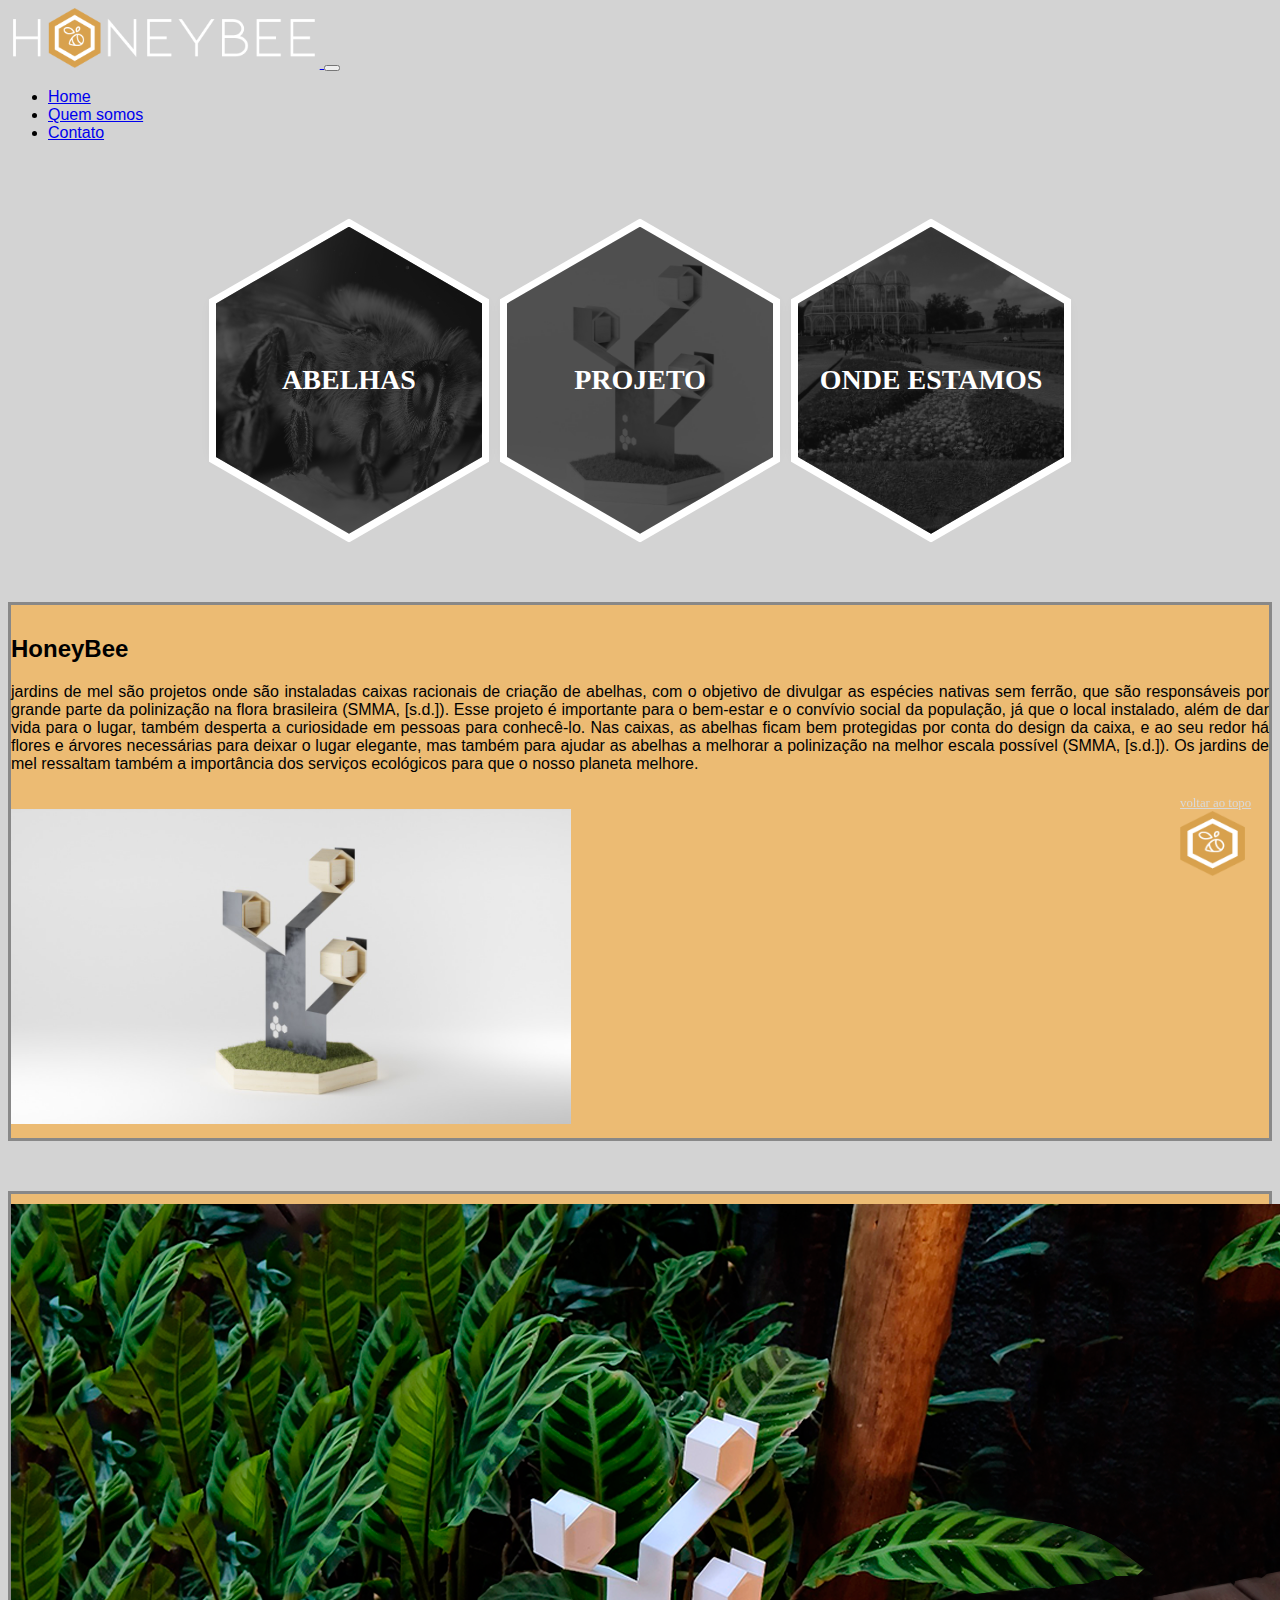
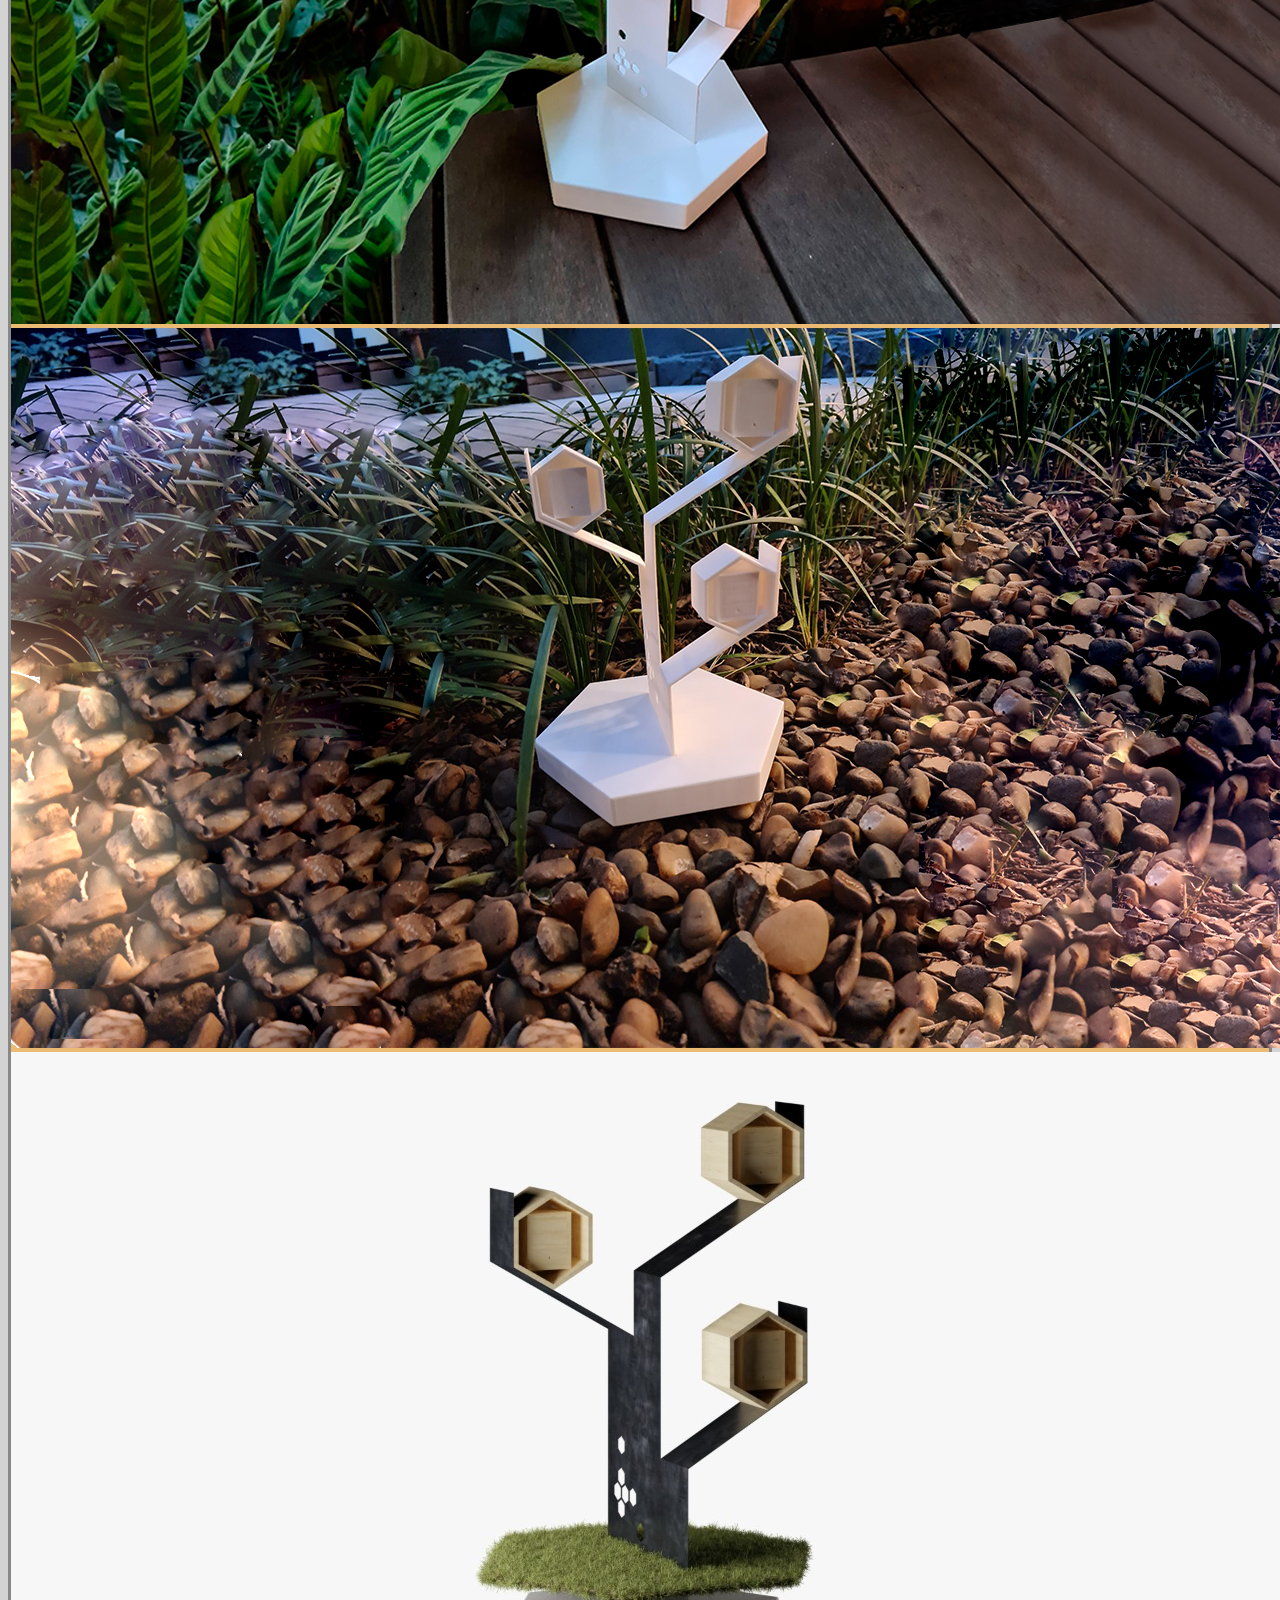
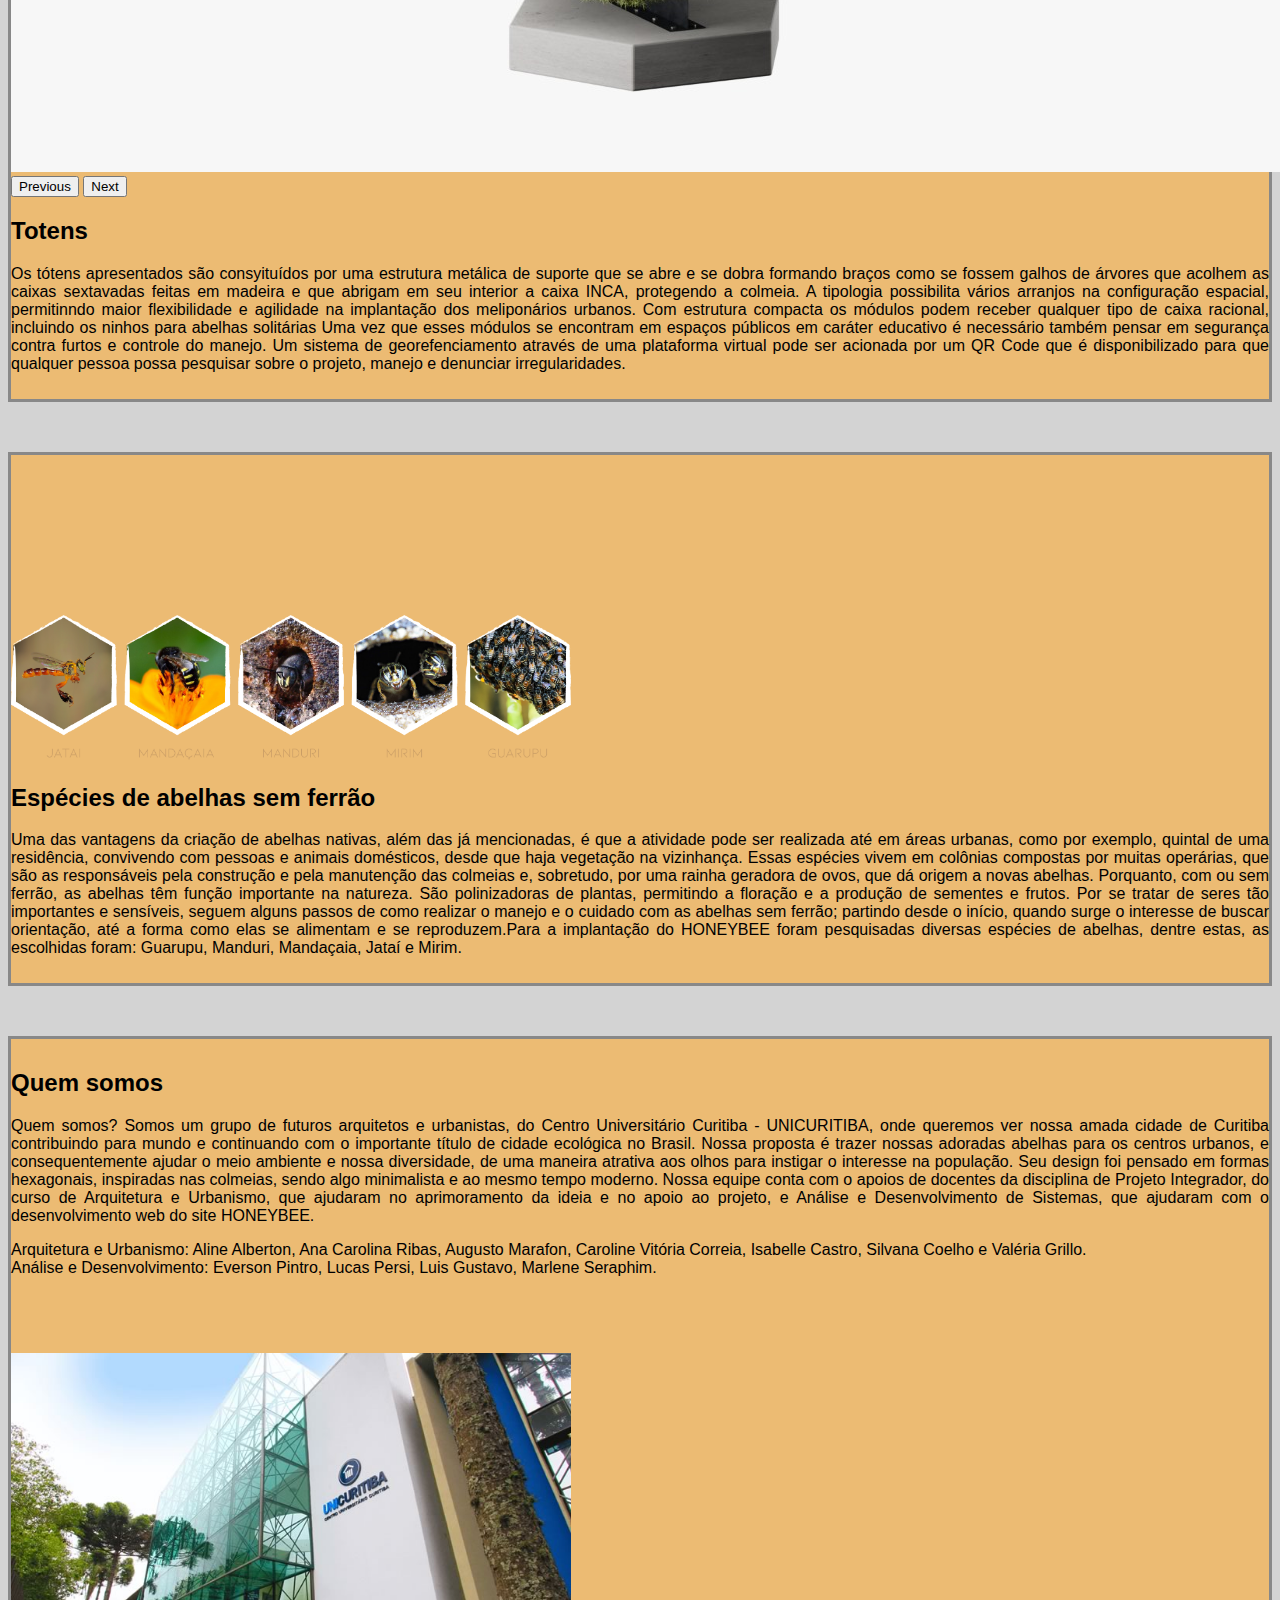
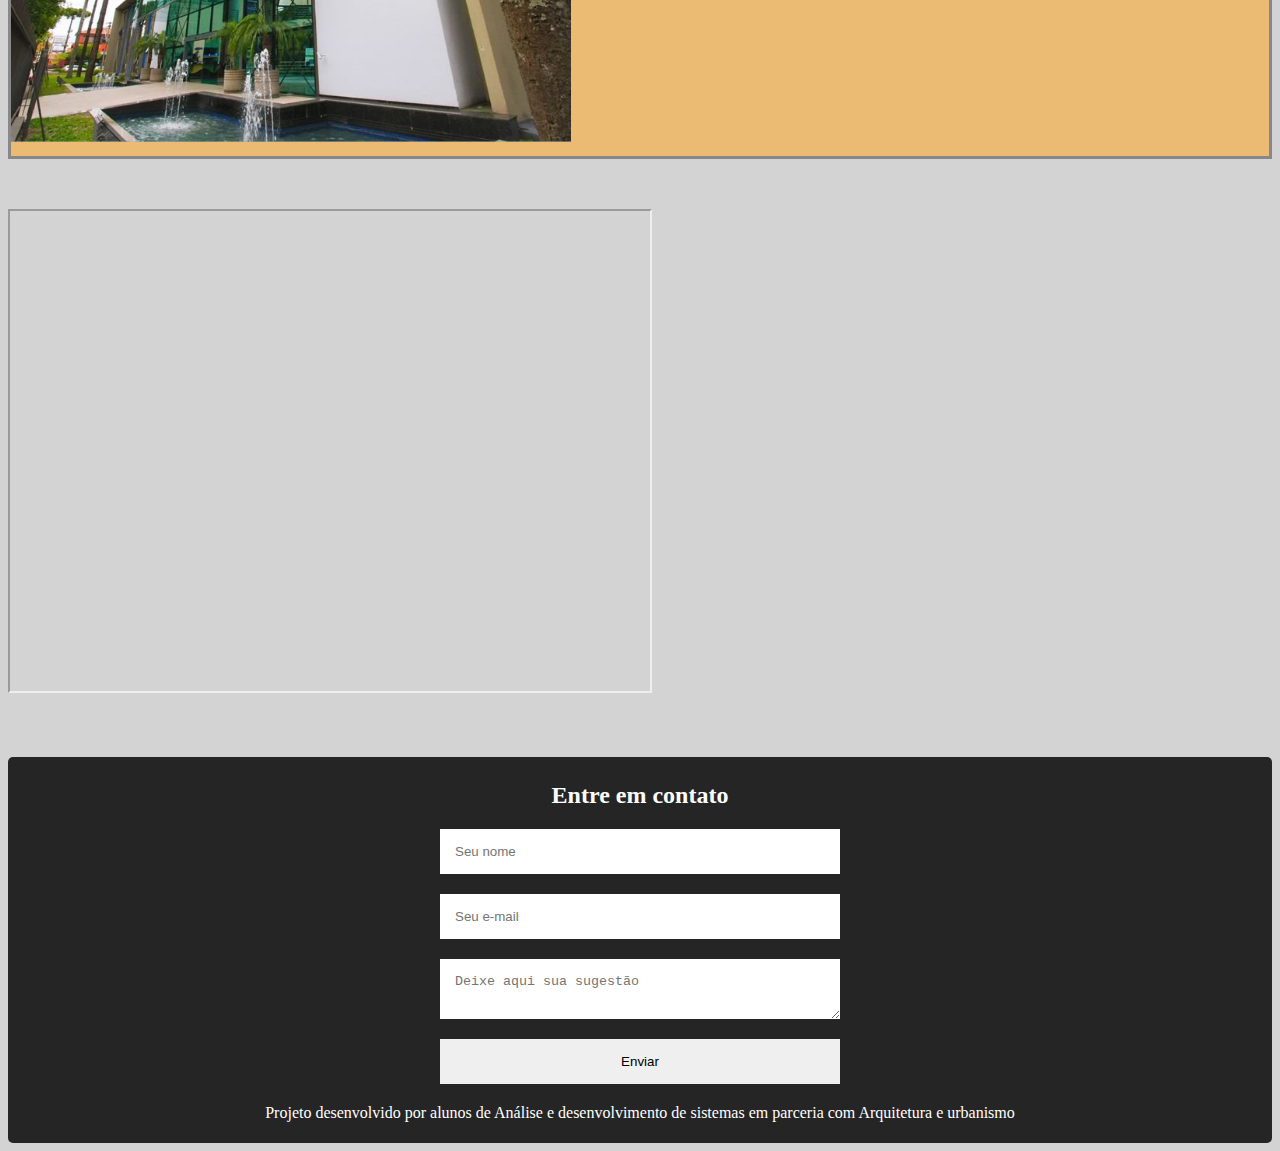
==== commit f70c2273: "Alteracao texto" ====
--- a/index.html
+++ b/index.html
@@ -123,10 +123,21 @@
                         <h2>Totens</h2>
 
                         <p>
-                        jardins de mel são projetos onde são instaladas caixas racionais de criação de abelhas, com o objetivo de divulgar as espécies nativas sem ferrão, que são responsáveis por grande parte da polinização na flora brasileira (SMMA, [s.d.]). Esse projeto é importante
-                        para o bem-estar e o convívio social da população, já que o local instalado, além de dar vida para o lugar, também desperta a curiosidade em pessoas para conhecê-lo. Nas caixas, as abelhas ficam bem protegidas por conta do design da
-                        caixa, e ao seu redor há flores e árvores necessárias para deixar o lugar elegante, mas também para ajudar as abelhas a melhorar a polinização na melhor escala possível (SMMA, [s.d.]). Os jardins de mel ressaltam também a importância
-                        dos serviços ecológicos para que o nosso planeta melhore.
+                            Os tótens apresentados são consyituídos por uma estrutura 
+                            metálica de suporte que se abre e se dobra formando 
+                            braços como se fossem galhos de árvores que acolhem as 
+                            caixas sextavadas feitas em madeira e que abrigam em seu 
+                            interior a caixa INCA, protegendo a colmeia. A tipologia 
+                            possibilita vários arranjos na configuração espacial, permitinndo maior flexibilidade e agilidade na implantação dos 
+                            meliponários urbanos. Com estrutura compacta os módulos podem receber qualquer tipo de caixa racional, incluindo os ninhos para abelhas solitárias
+                            Uma vez que esses módulos se encontram em espaços 
+                            públicos em caráter educativo é necessário também 
+                            pensar em segurança contra furtos e controle do 
+                            manejo. Um sistema de georefenciamento através de 
+                            uma plataforma virtual pode ser acionada por um QR 
+                            Code que é disponibilizado para que qualquer pessoa 
+                            possa pesquisar sobre o projeto, manejo e denunciar 
+                            irregularidades.
                         </p>
                     </label>
                 </div>
--- a/css/style-boot.css
+++ b/css/style-boot.css
@@ -28,6 +28,14 @@
 #Pedestal {
     width: 35rem;
     margin-top: 20px;
+}
+
+#abelhas {
+    margin-top: 150px;
+}
+
+#UNICURITIBA {
+    margin-top: 60px;
 }
 
 .row {
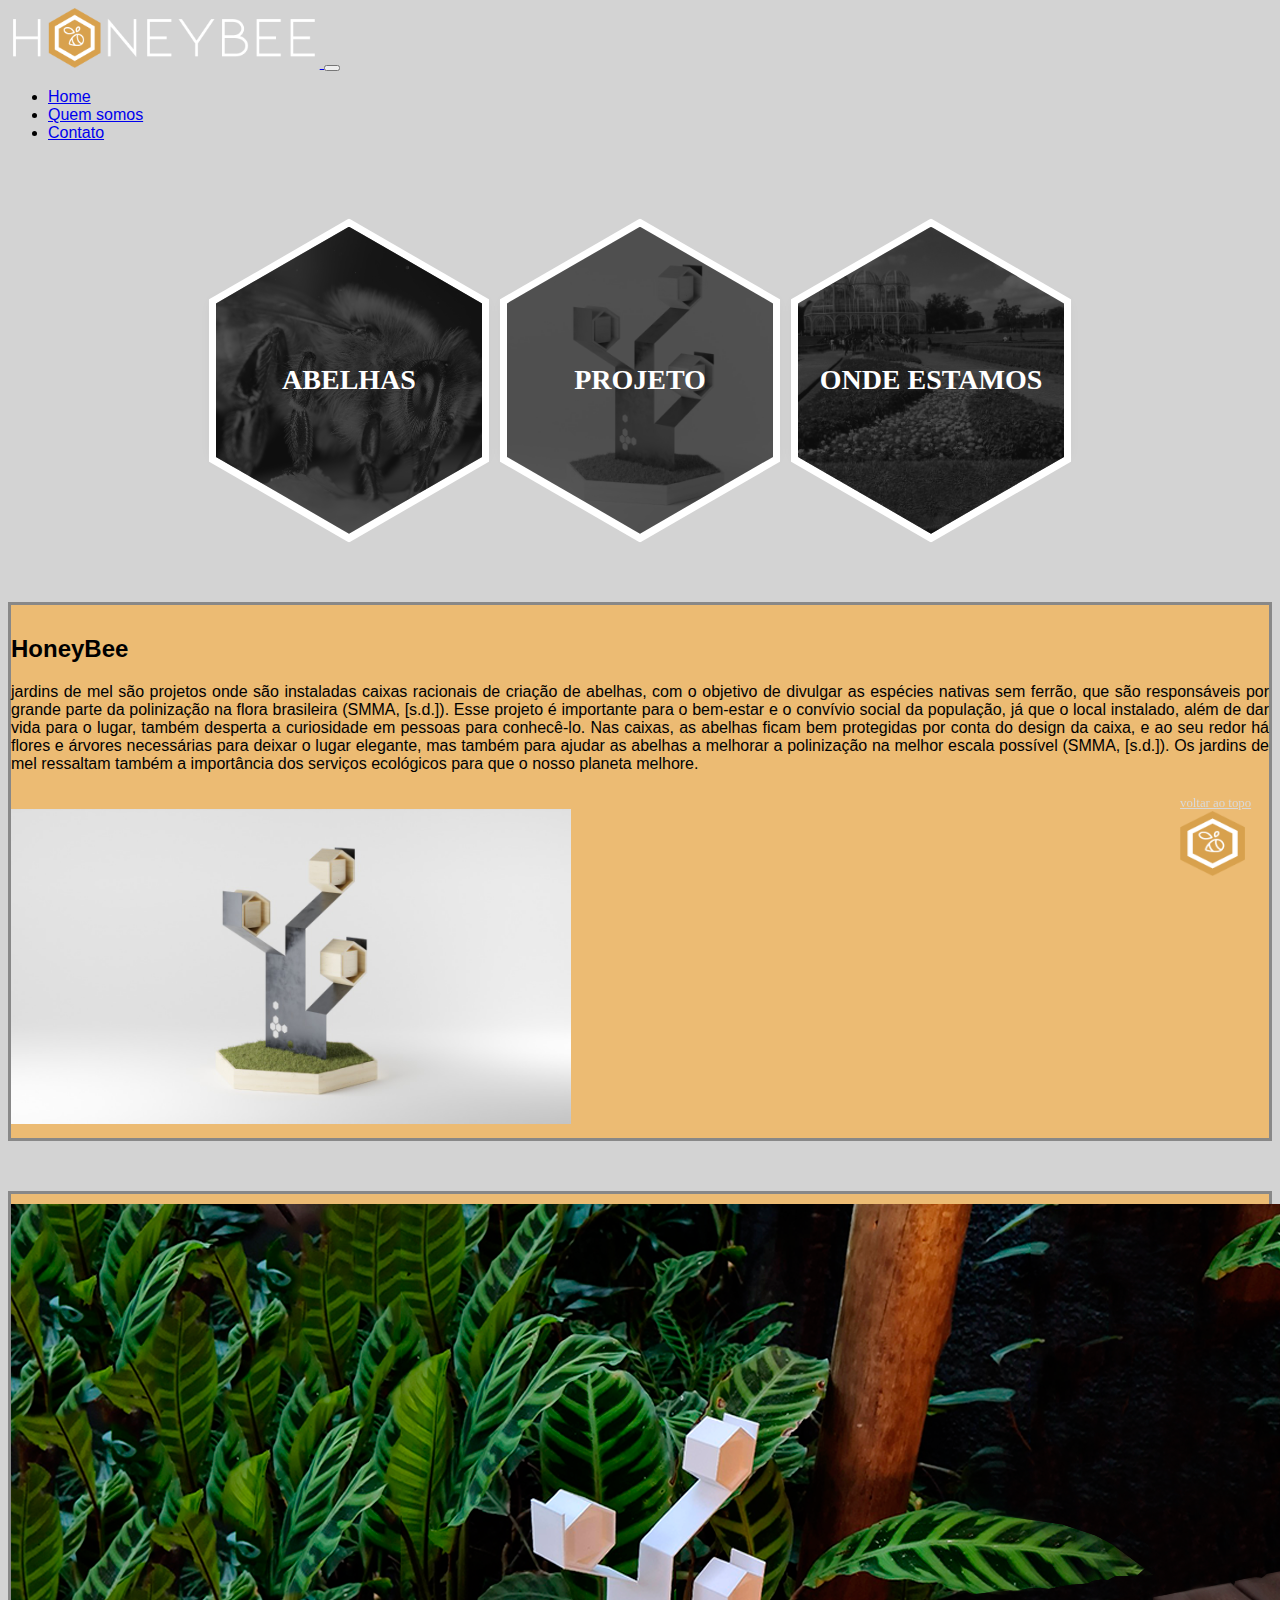
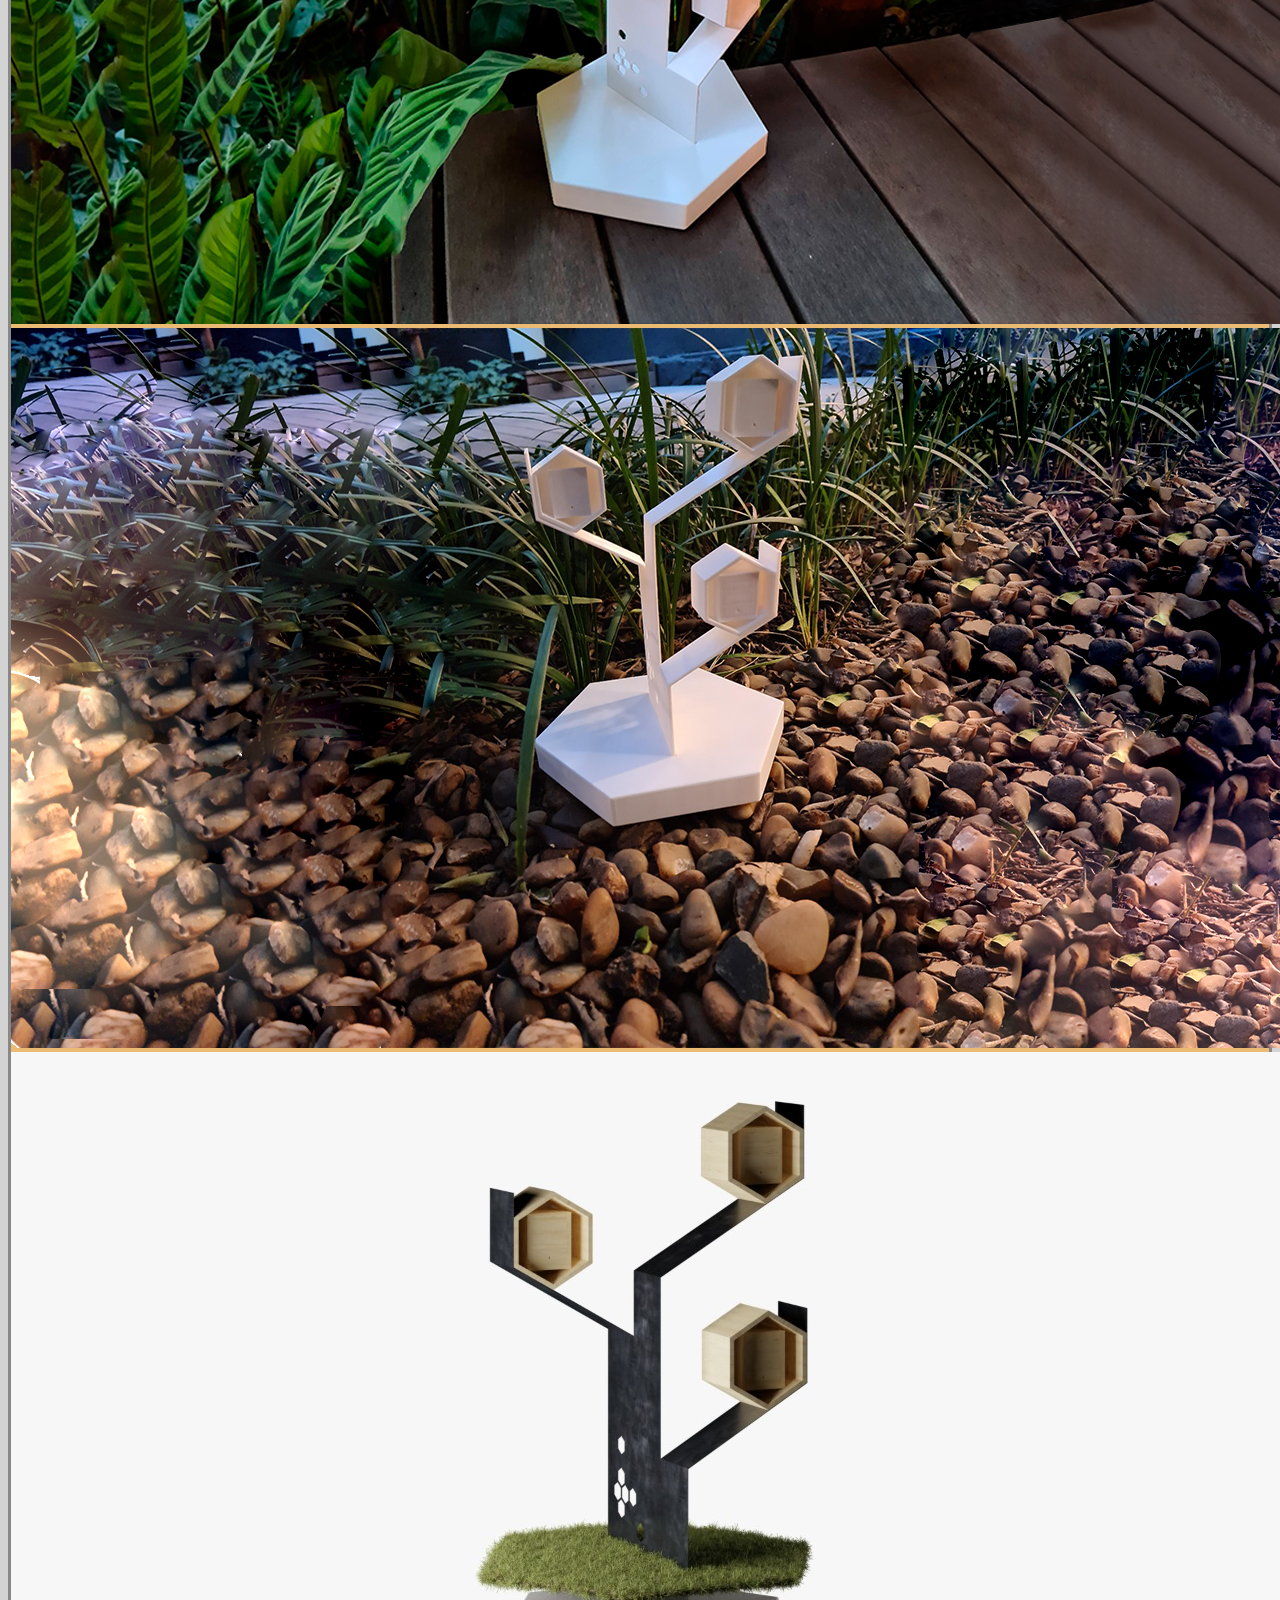
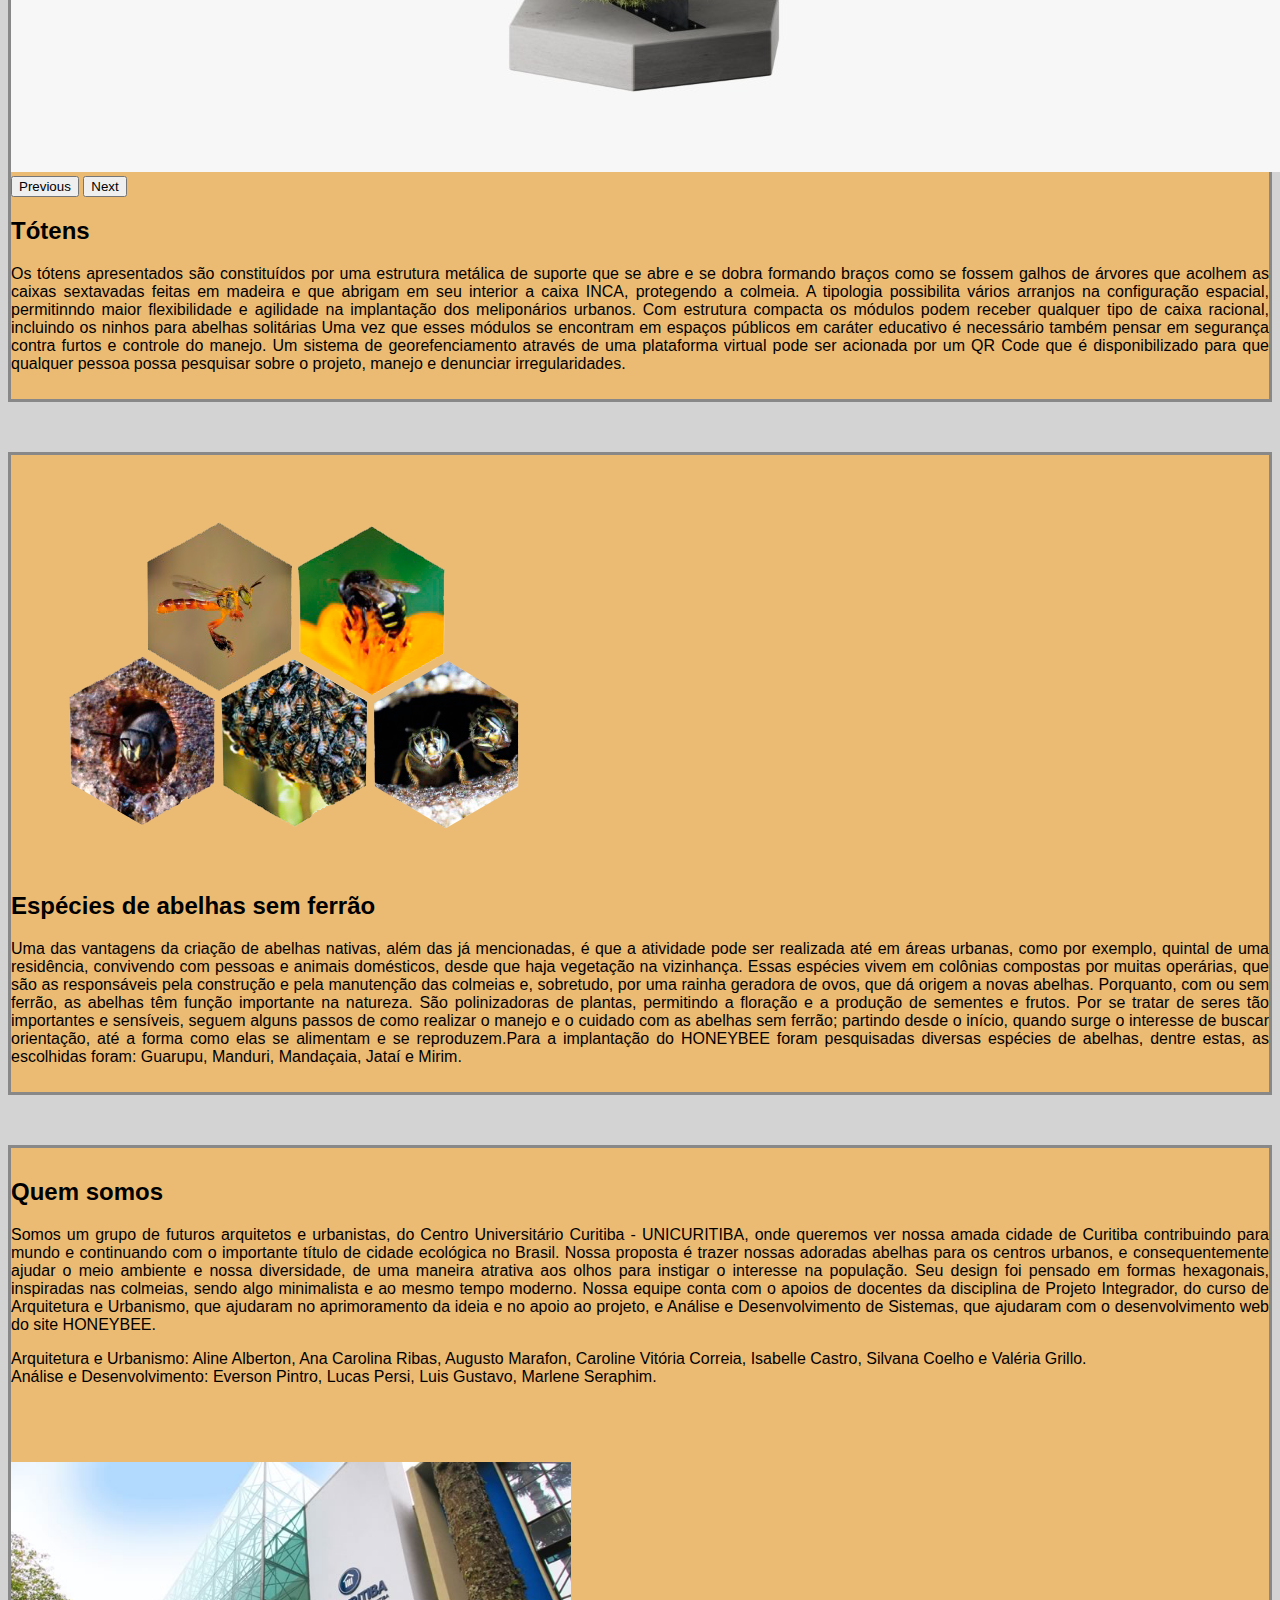
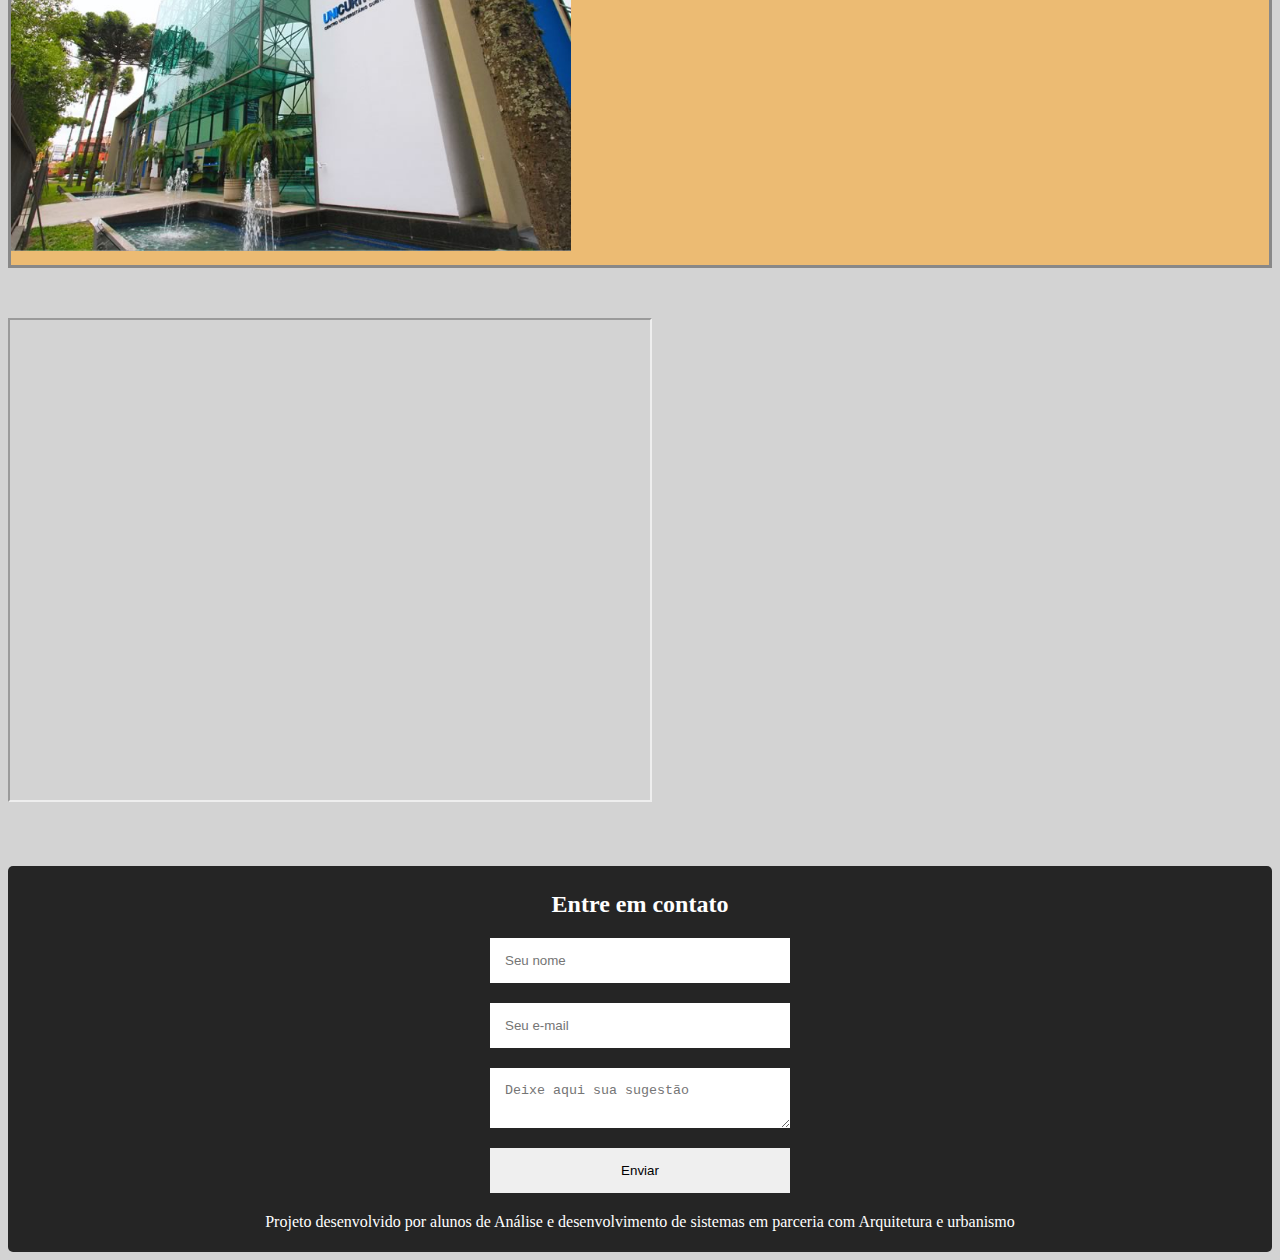
==== commit 7cb520ea: "Ajustes em imagens e textos" ====
--- a/index.html
+++ b/index.html
@@ -70,7 +70,7 @@
 
 
             <div class="row">
-                <div class="col-sm-12 col-md-6 col-lg-6">
+                <div id="projeto" class="col-sm-12 col-md-6 col-lg-6">
                     <label>
                         <h2>HoneyBee</h2>
 
@@ -120,10 +120,10 @@
                 <div class="col">
                     <label>
 
-                        <h2>Totens</h2>
+                        <h2>Tótens</h2>
 
                         <p>
-                            Os tótens apresentados são consyituídos por uma estrutura 
+                            Os tótens apresentados são constituídos por uma estrutura 
                             metálica de suporte que se abre e se dobra formando 
                             braços como se fossem galhos de árvores que acolhem as 
                             caixas sextavadas feitas em madeira e que abrigam em seu 
@@ -170,8 +170,7 @@
 
                         <h2>Quem somos</h2>
 
-                         <p>Quem somos? 
-
+                         <p>
                             Somos um grupo de futuros arquitetos e urbanistas, do Centro Universitário Curitiba - UNICURITIBA, onde queremos ver nossa amada cidade de Curitiba contribuindo para mundo e continuando com o importante título de cidade ecológica no Brasil.
                             
                             Nossa proposta é trazer nossas adoradas abelhas para os centros urbanos, e consequentemente ajudar o meio ambiente e nossa diversidade, de uma maneira atrativa aos olhos para instigar o interesse na população. 
@@ -196,7 +195,9 @@
                 </div>
             </div>
 
-            <iframe src="https://www.google.com/maps/d/embed?mid=1F3REJdb20J_Xa65_j0QETKvANlbaYGa5" width="640" height="480"></iframe>
+            <div id="mapa">
+                <iframe src="https://www.google.com/maps/d/embed?mid=1F3REJdb20J_Xa65_j0QETKvANlbaYGa5" width="640" height="480"></iframe>
+            </div>
 
         </div>
 
--- a/css/style-boot.css
+++ b/css/style-boot.css
@@ -31,7 +31,8 @@
 }
 
 #abelhas {
-    margin-top: 150px;
+    margin-top: 50px;
+    margin-left: 50px;
 }
 
 #UNICURITIBA {
@@ -75,12 +76,6 @@
     -o-transform: rotate(120deg);
     transform: rotate(120deg);
     cursor: pointer;
-}
-
-.imagens img {
-    width: 300px;
-    margin: 20px 50px;
-    border: 3px solid blueviolet;
 }
 
 #voltar-topo {
@@ -234,7 +229,7 @@
 }
 
 footer img {
-    height: 150px;
+    height: 100px;
     margin: 10px 5px 5px;
 }
 
@@ -243,7 +238,7 @@
 }
 
 footer form {
-    width: 400px;
+    width: 300px;
     margin-left: auto;
     margin-right: auto;
 }
@@ -260,12 +255,32 @@
     height: auto;
 }
 
+iframe {
+    margin: auto;
+}
+
 
 /****** Responsive *******/
 
 @media (max-width: 550px) {
     .honeycomb-cell {
         margin: 81.25px 25px;
+    }
+    #UNICURITIBA {
+        min-width: 10rem;
+        max-width: 20rem;
+    }
+    #Pedestal {
+        min-width: 10rem;
+        max-width: 20rem;
+    }
+    iframe {
+        width: 365px;
+        height: 480px;
+    }
+    #abelhas {
+        min-width: 10rem;
+        max-width: 20rem;
     }
 }
 
